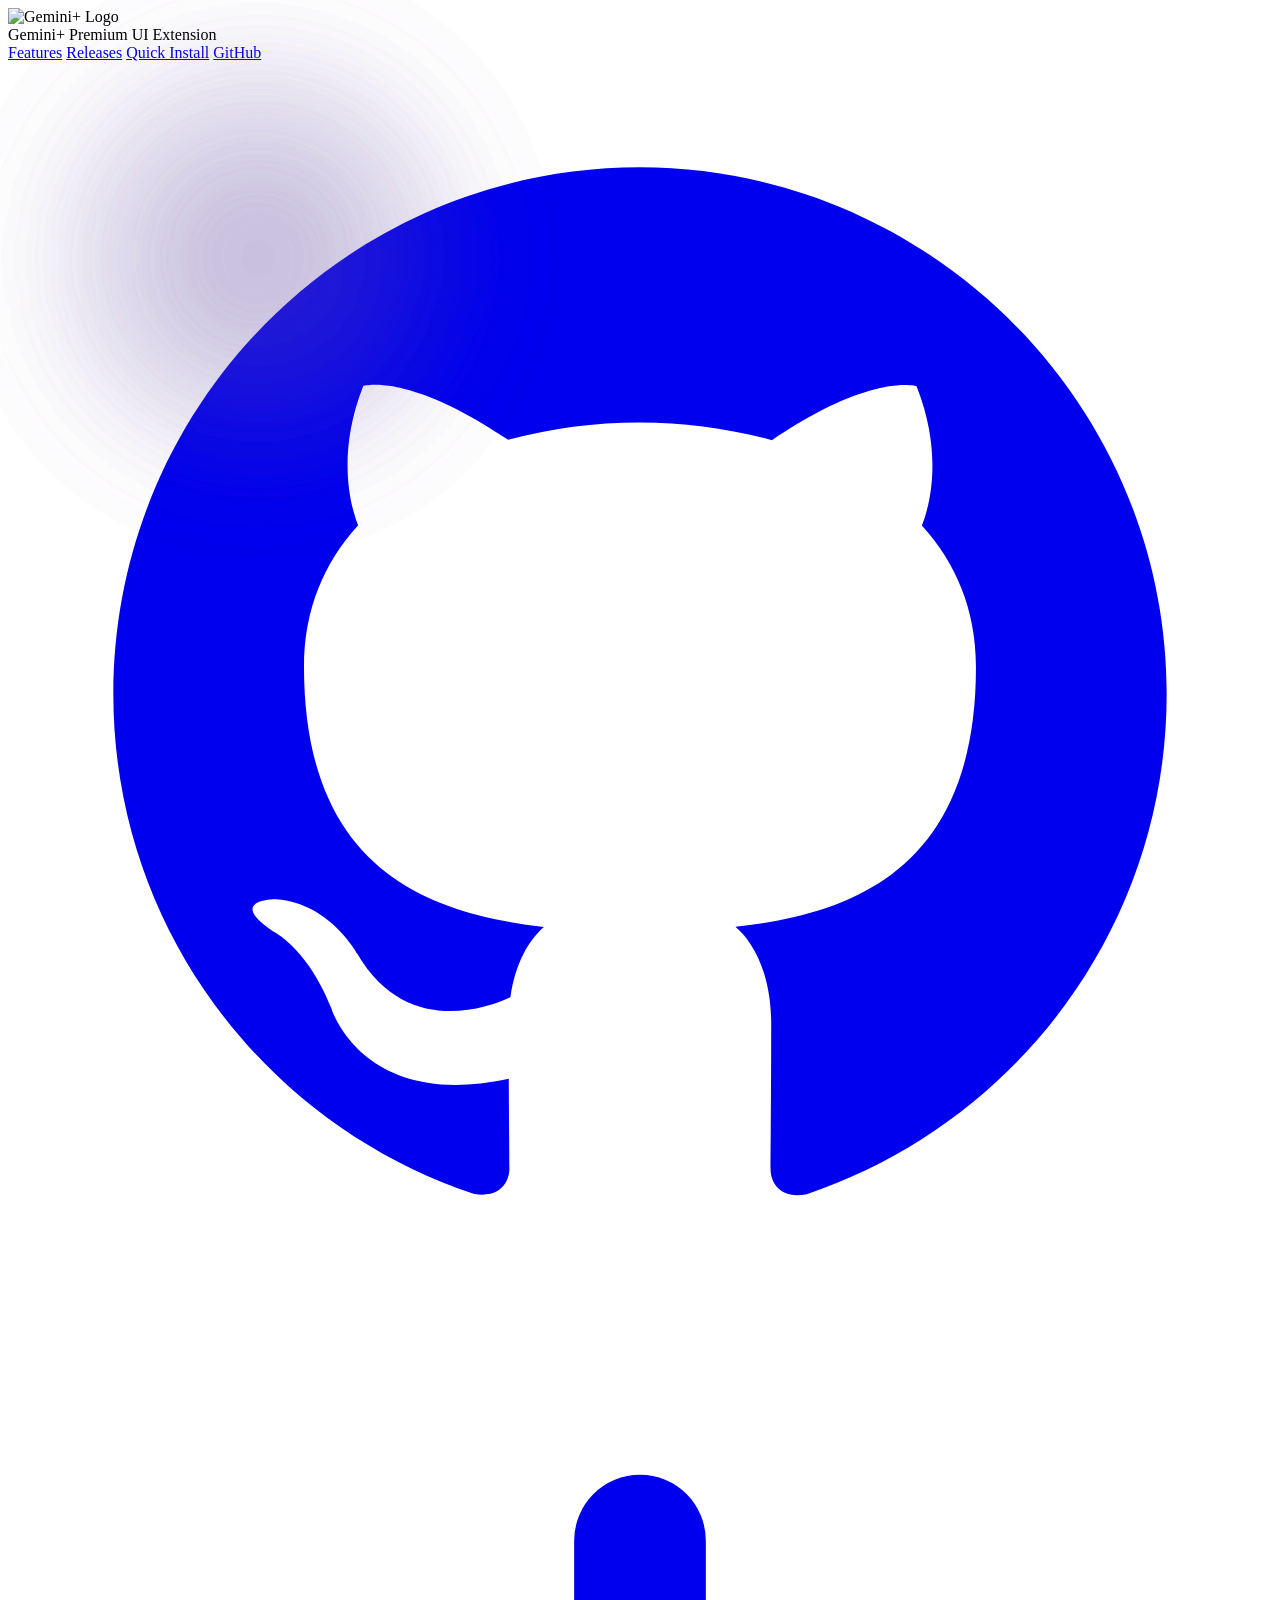
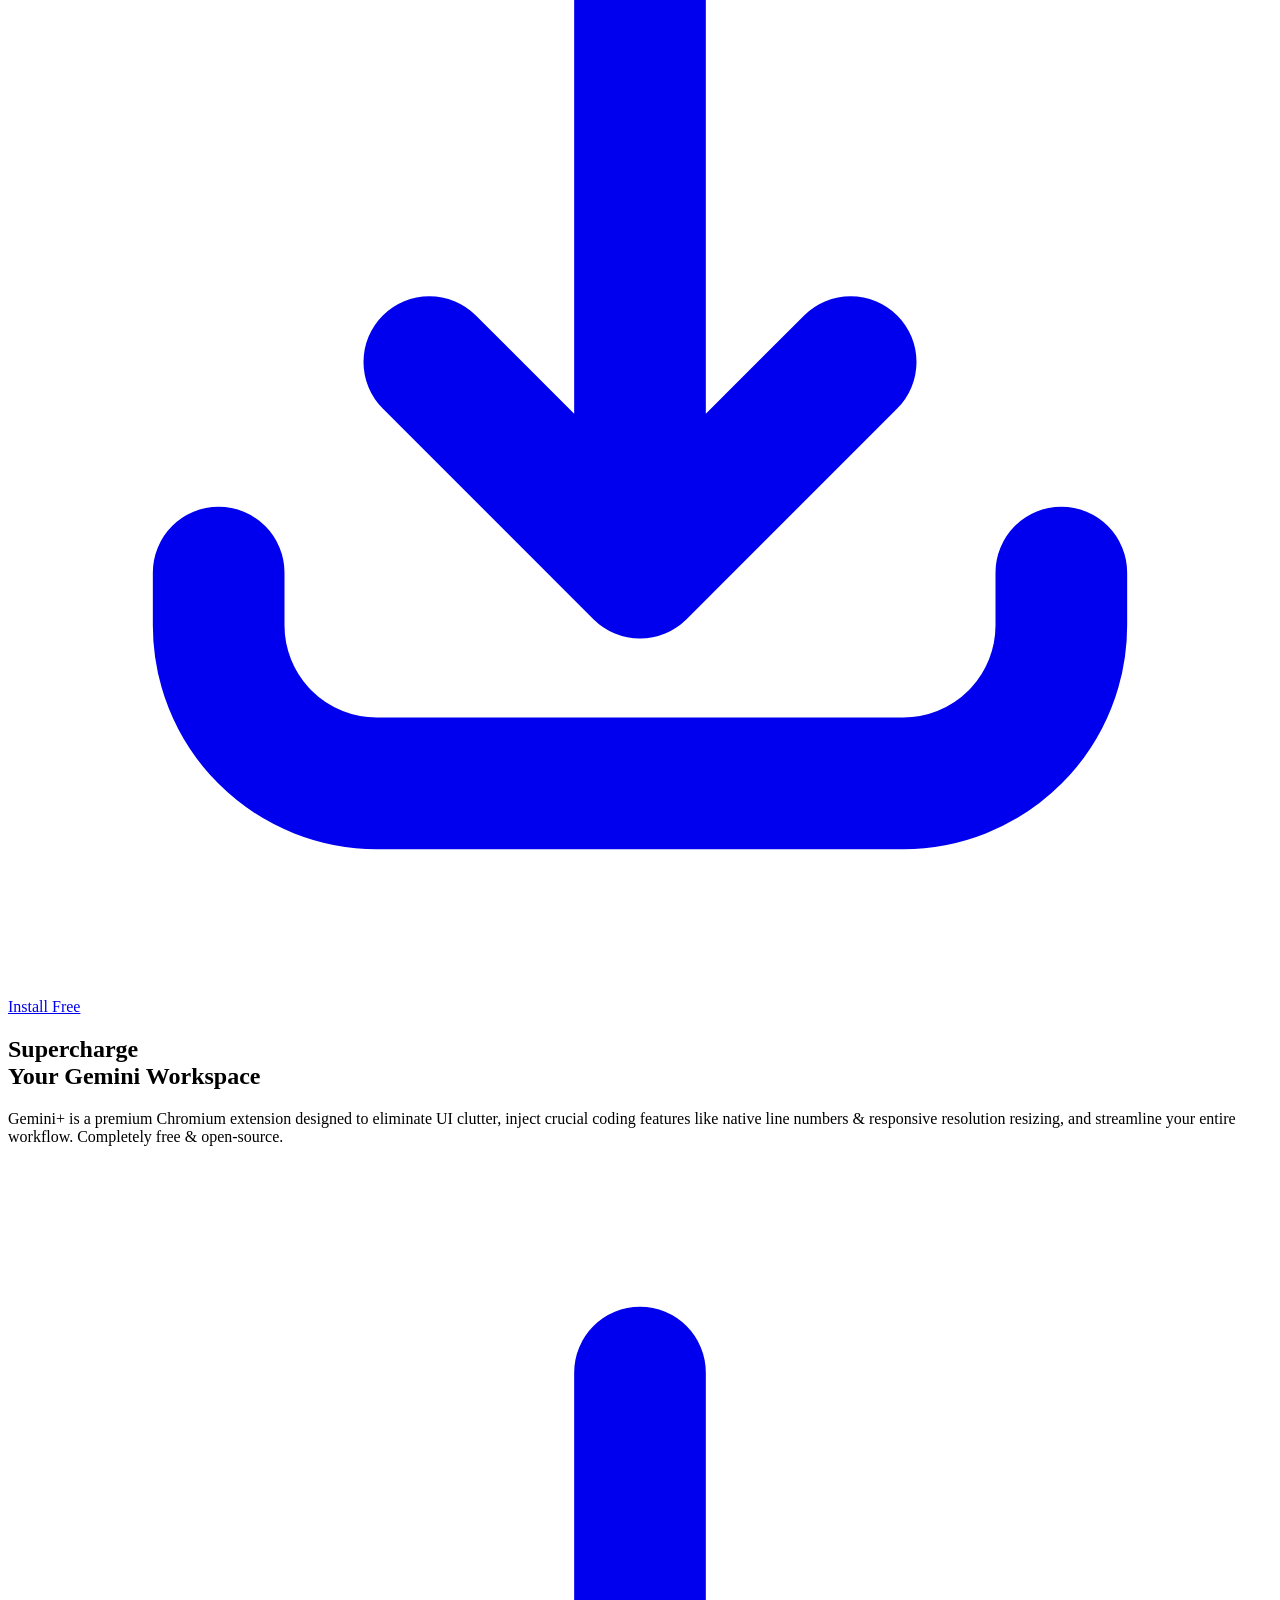
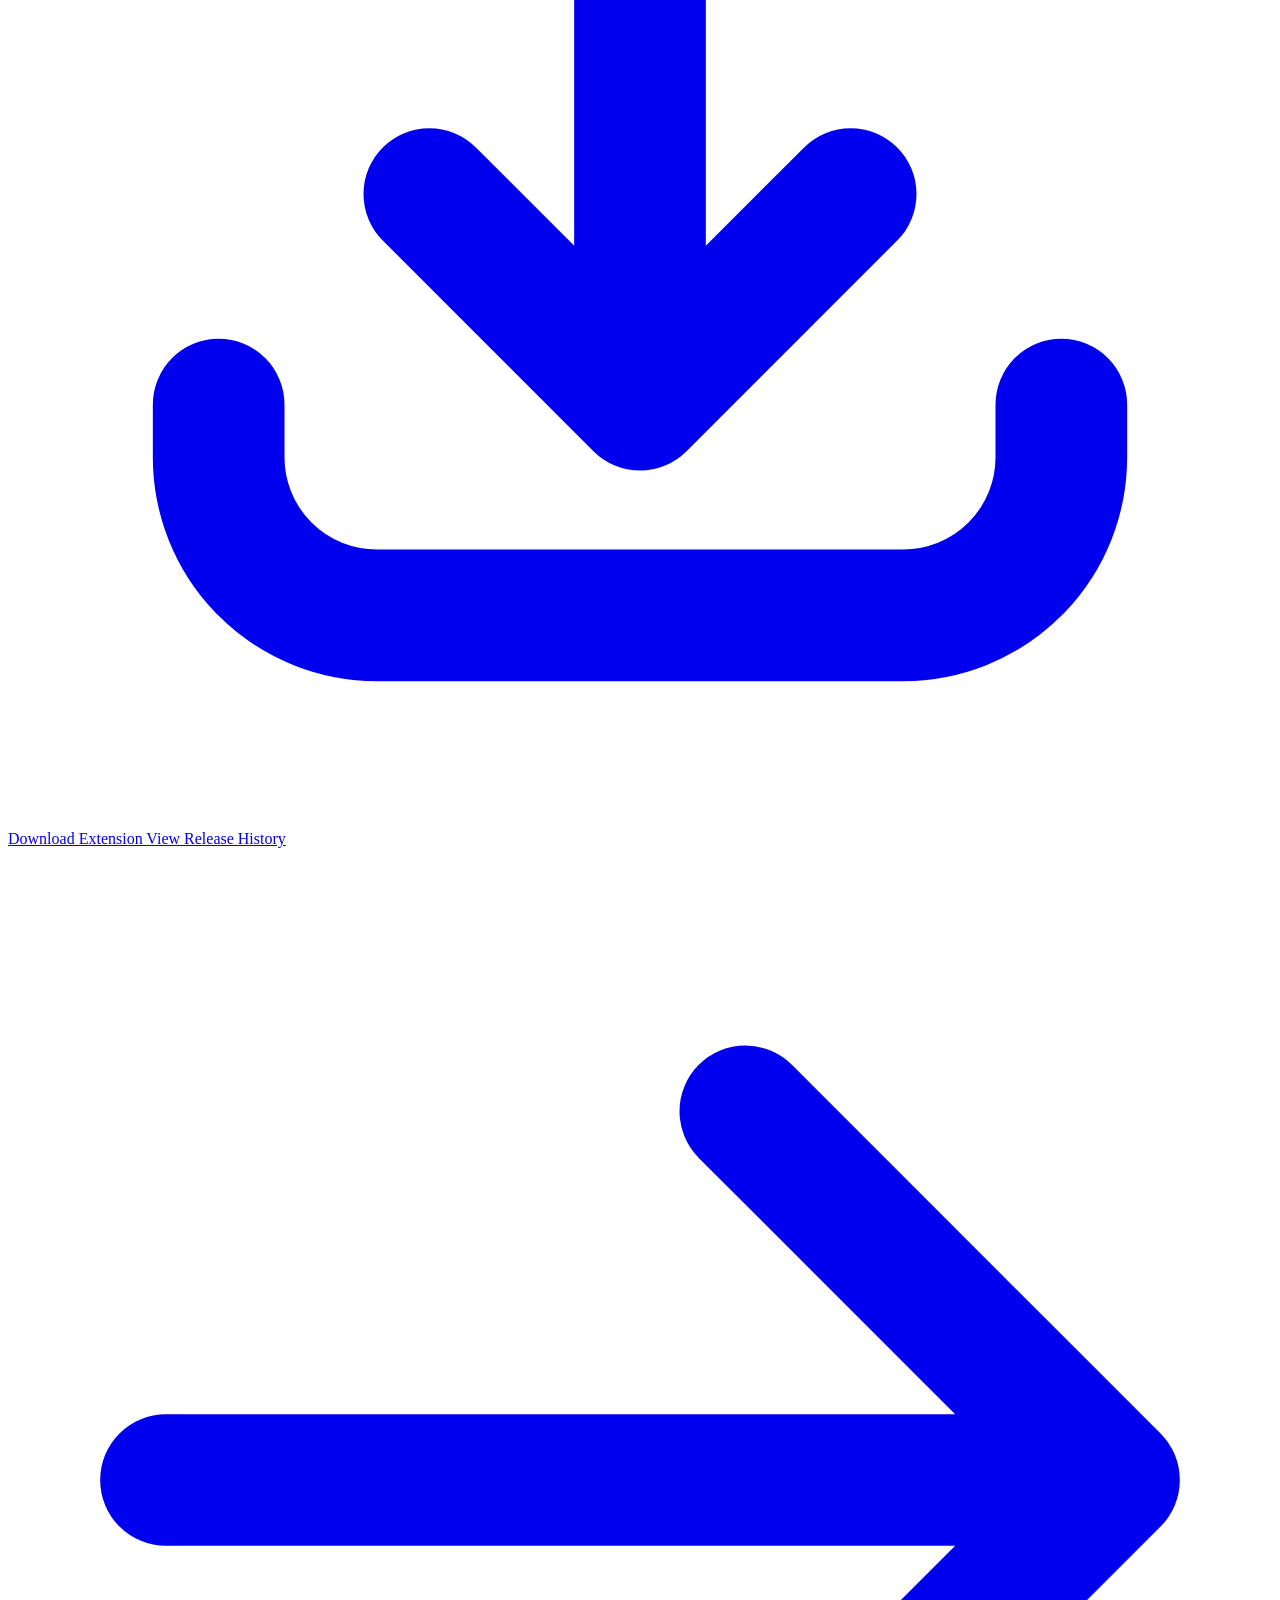
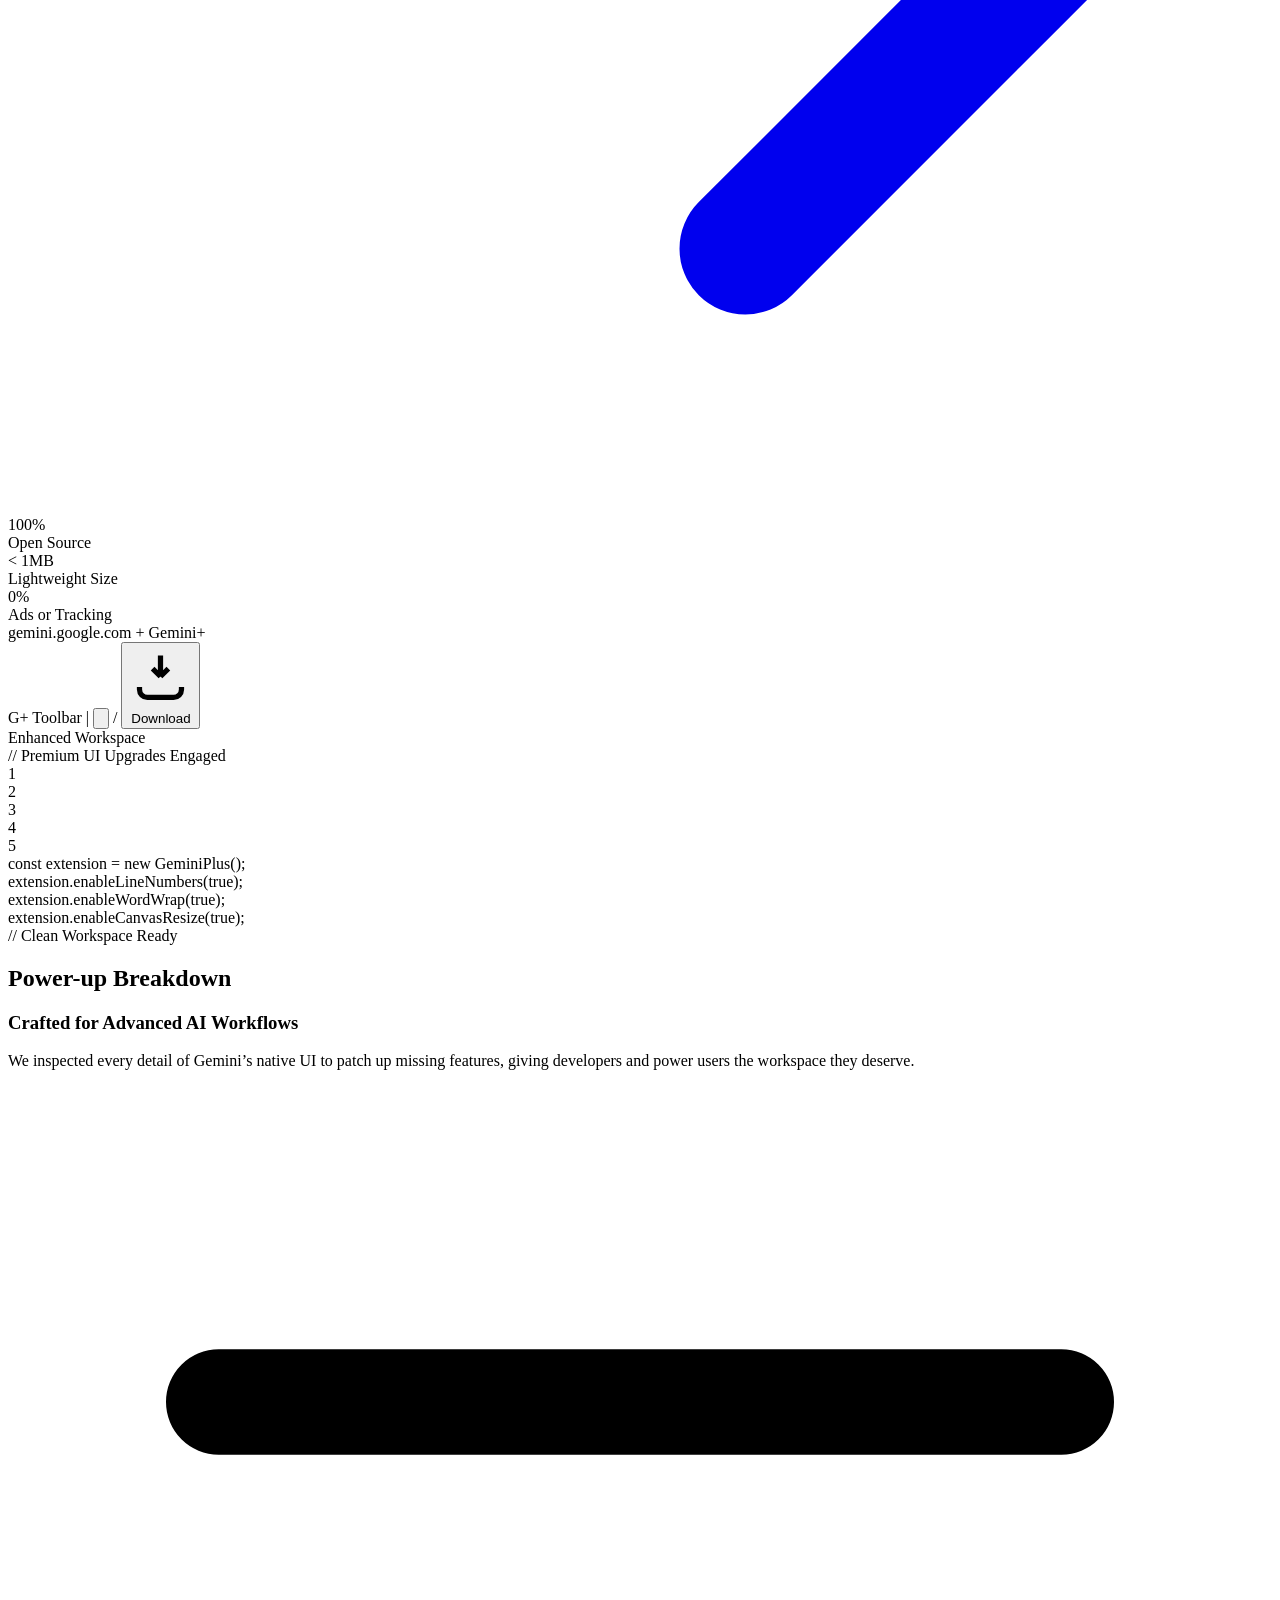
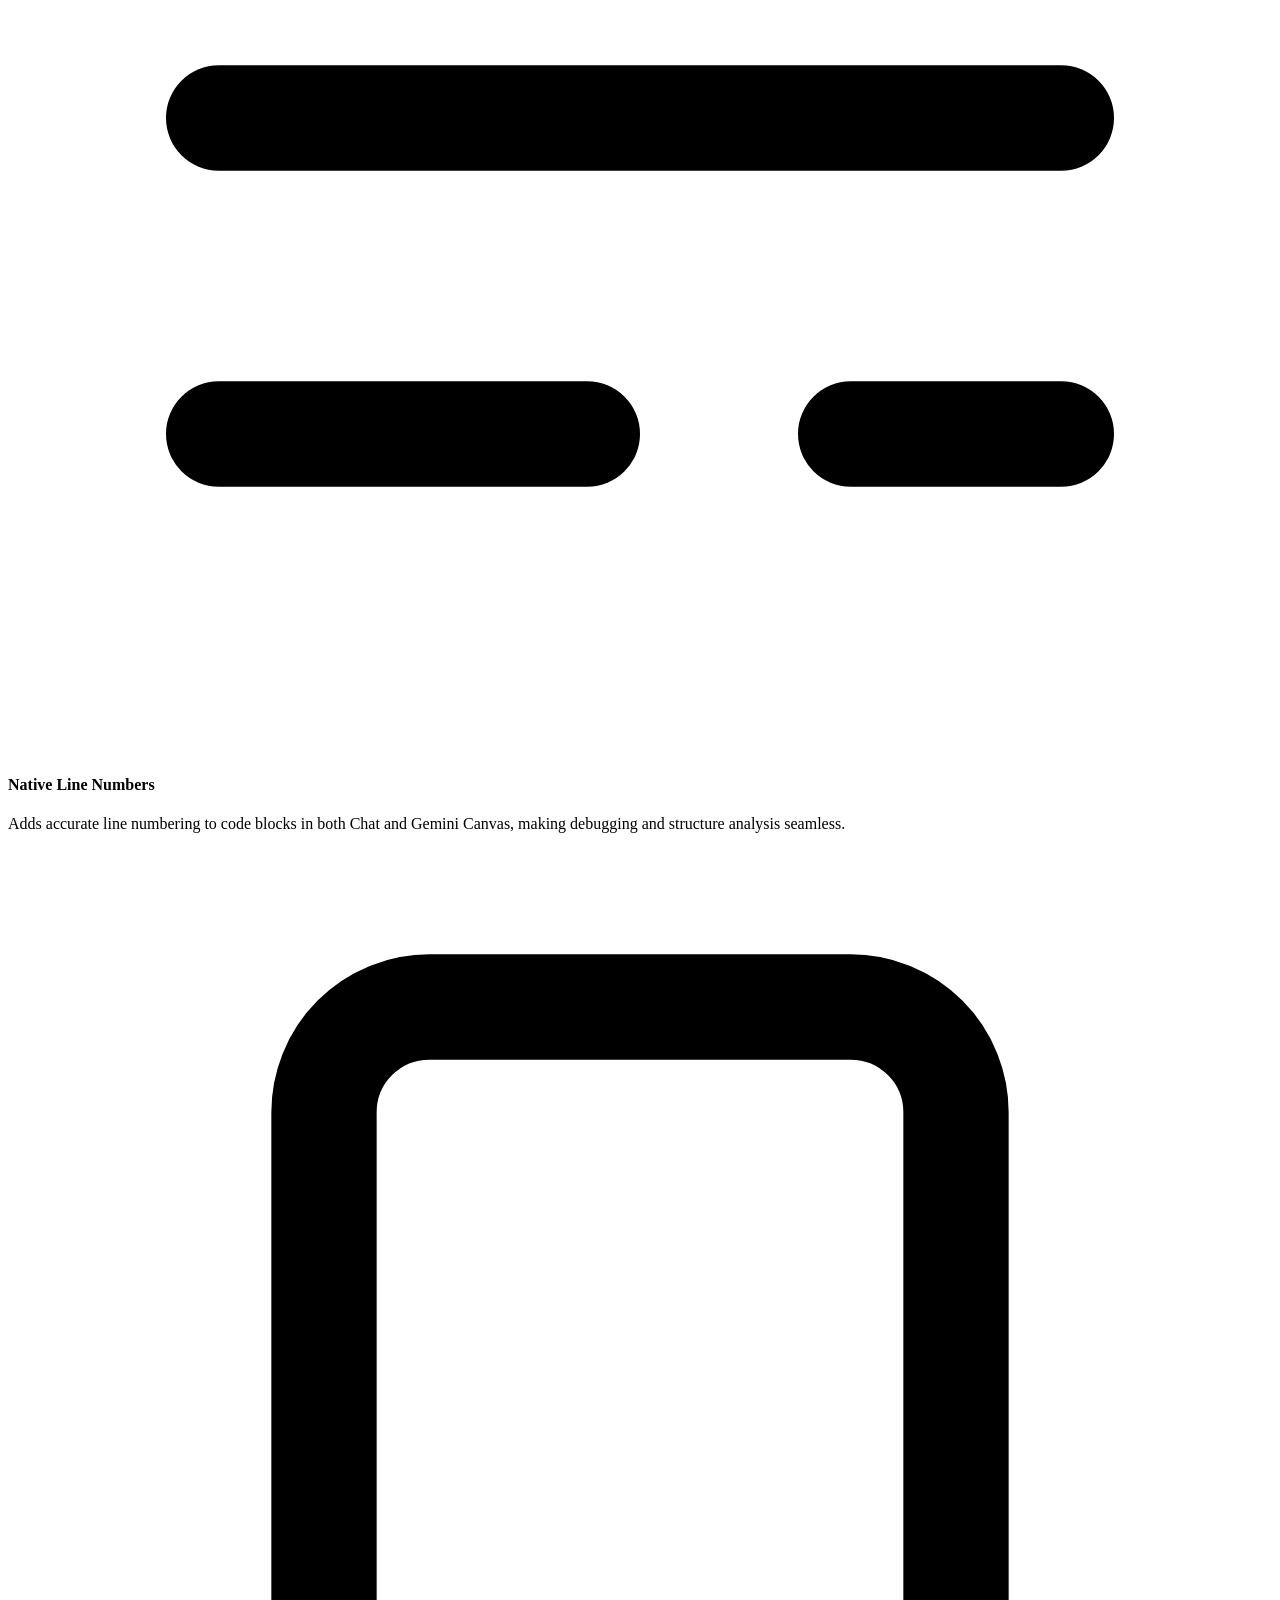
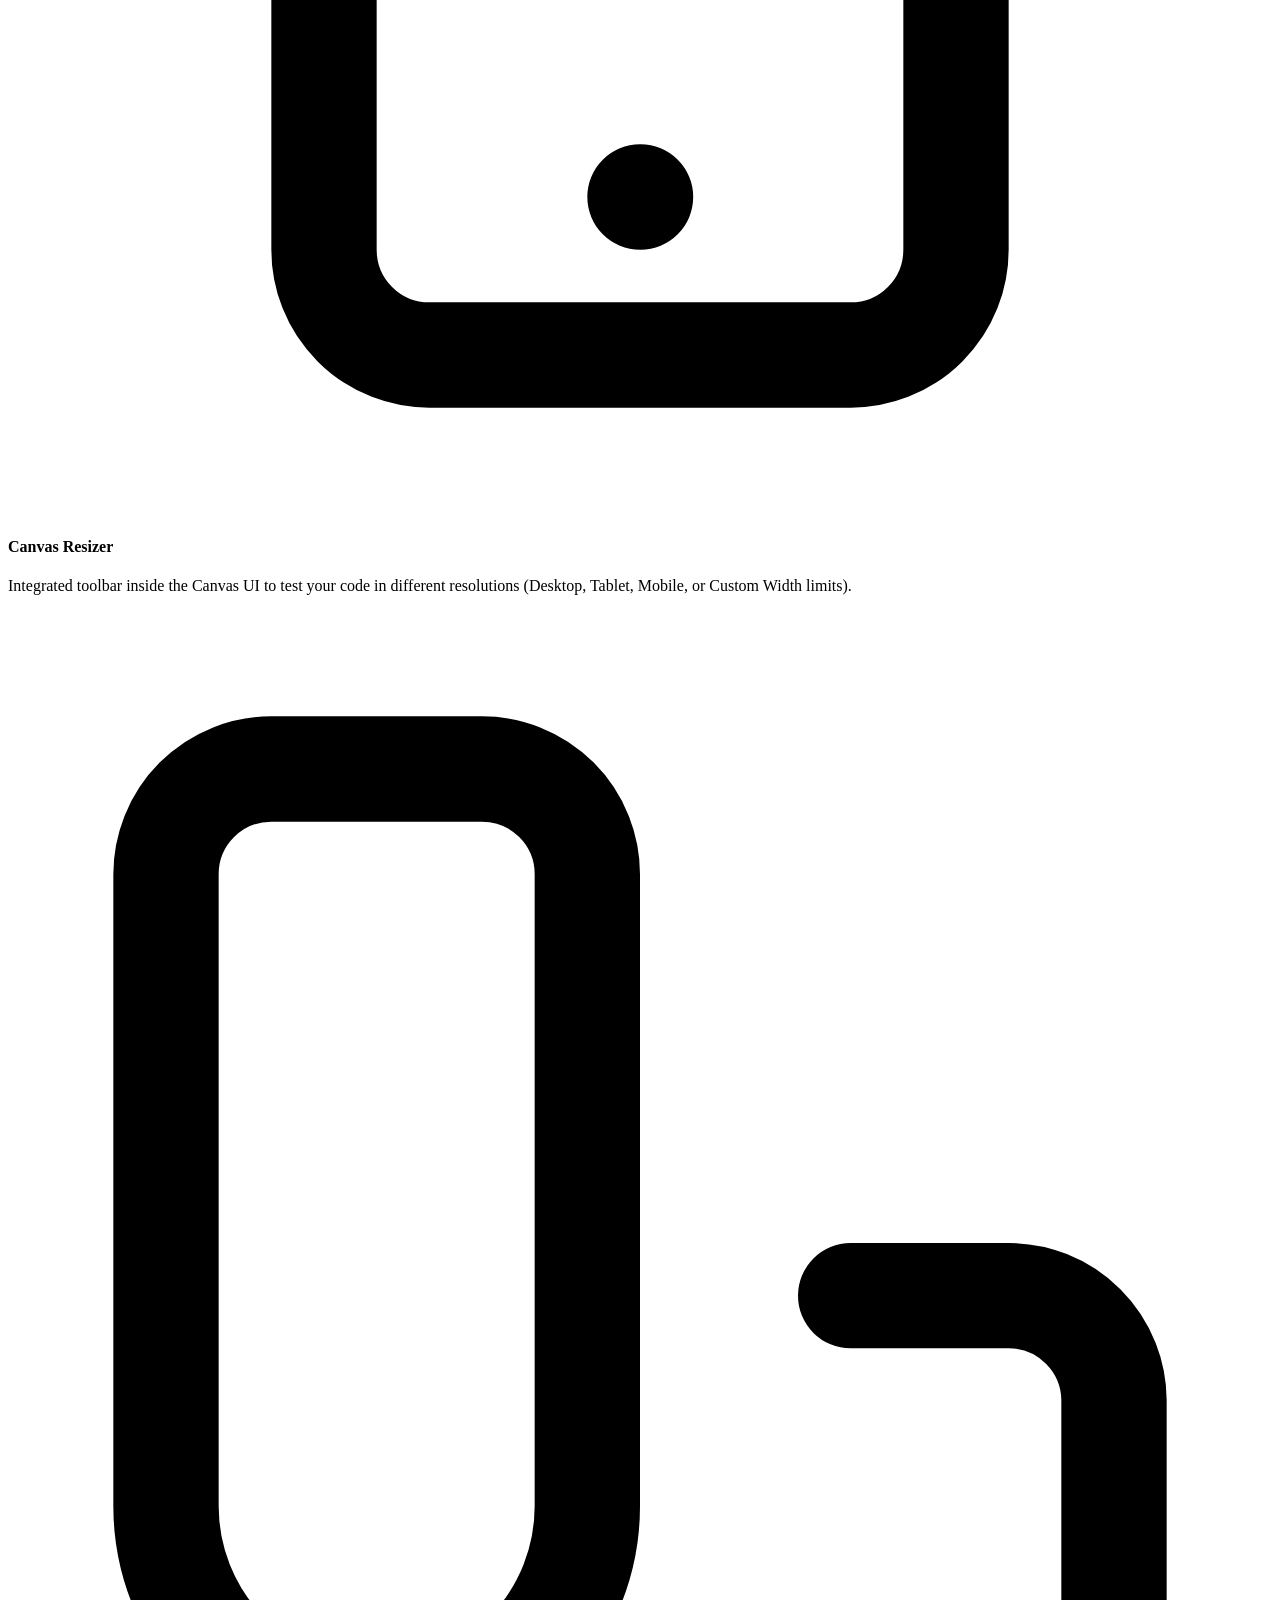
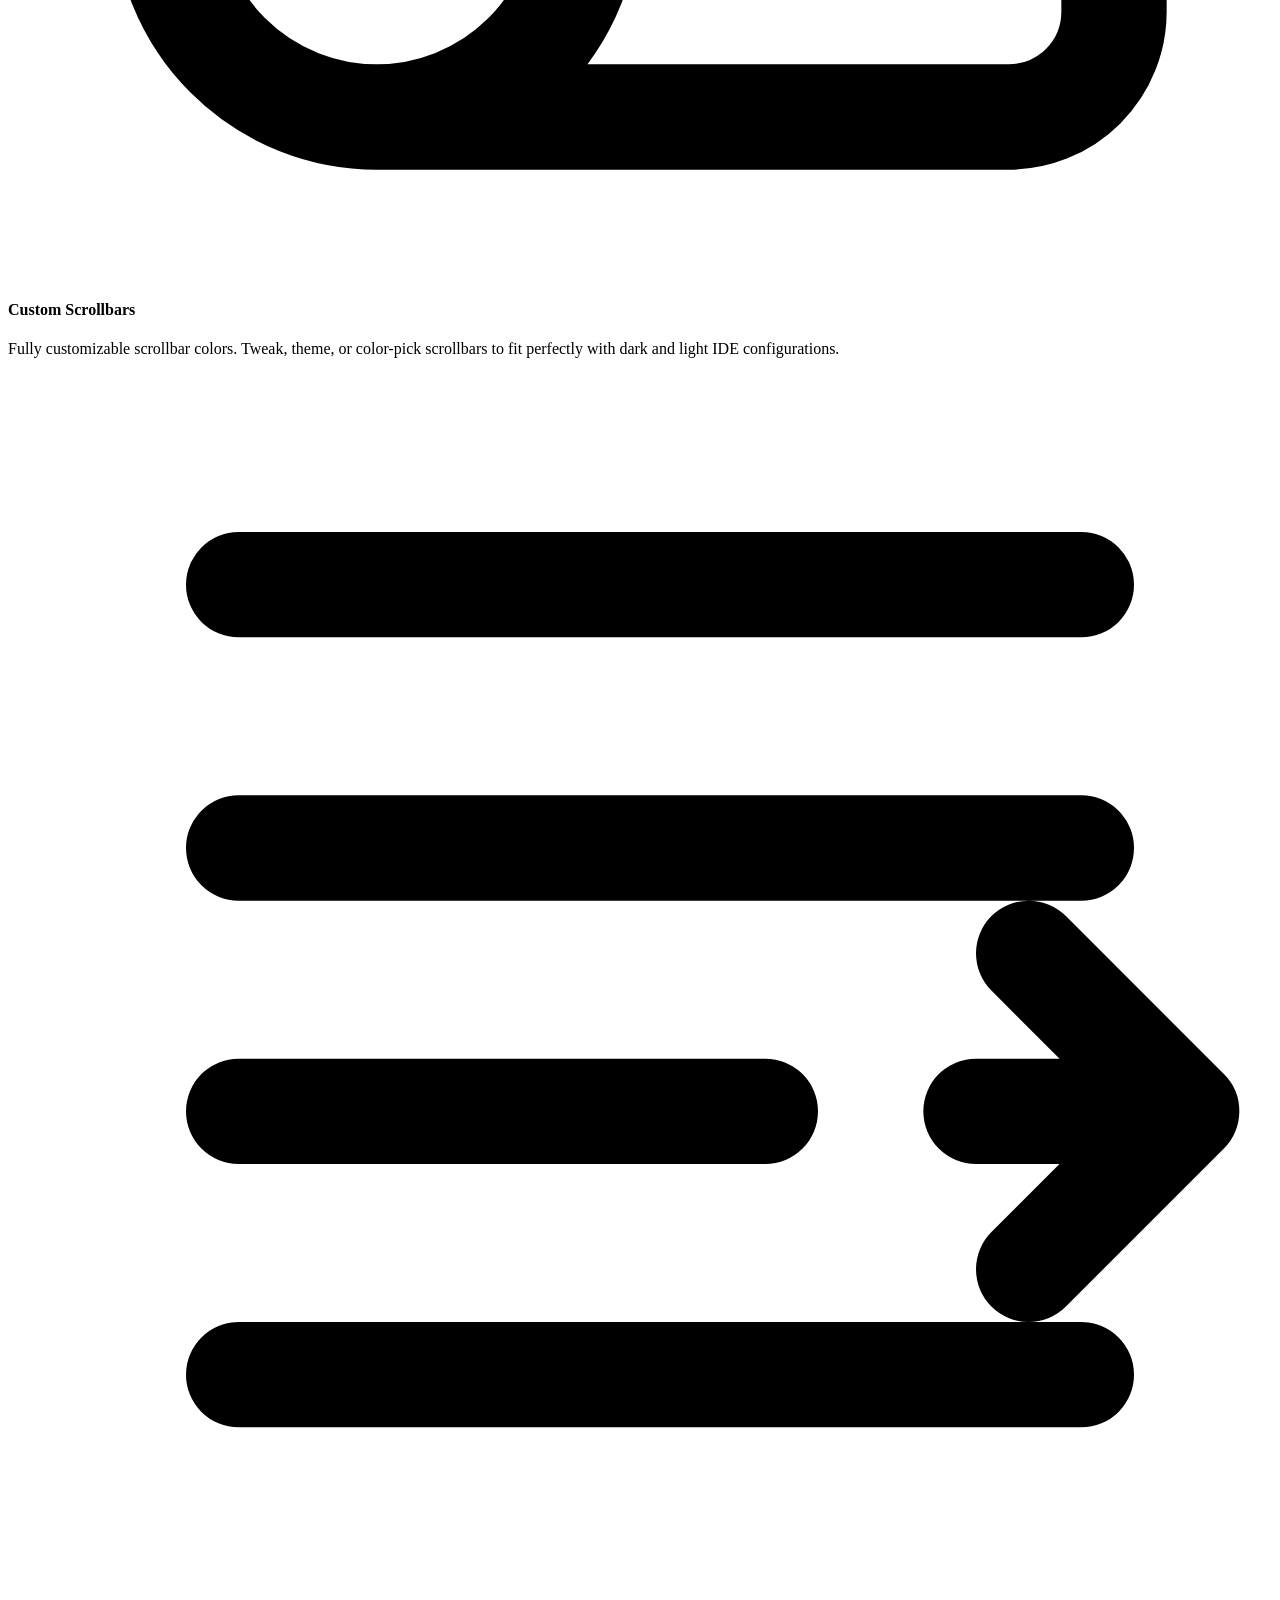
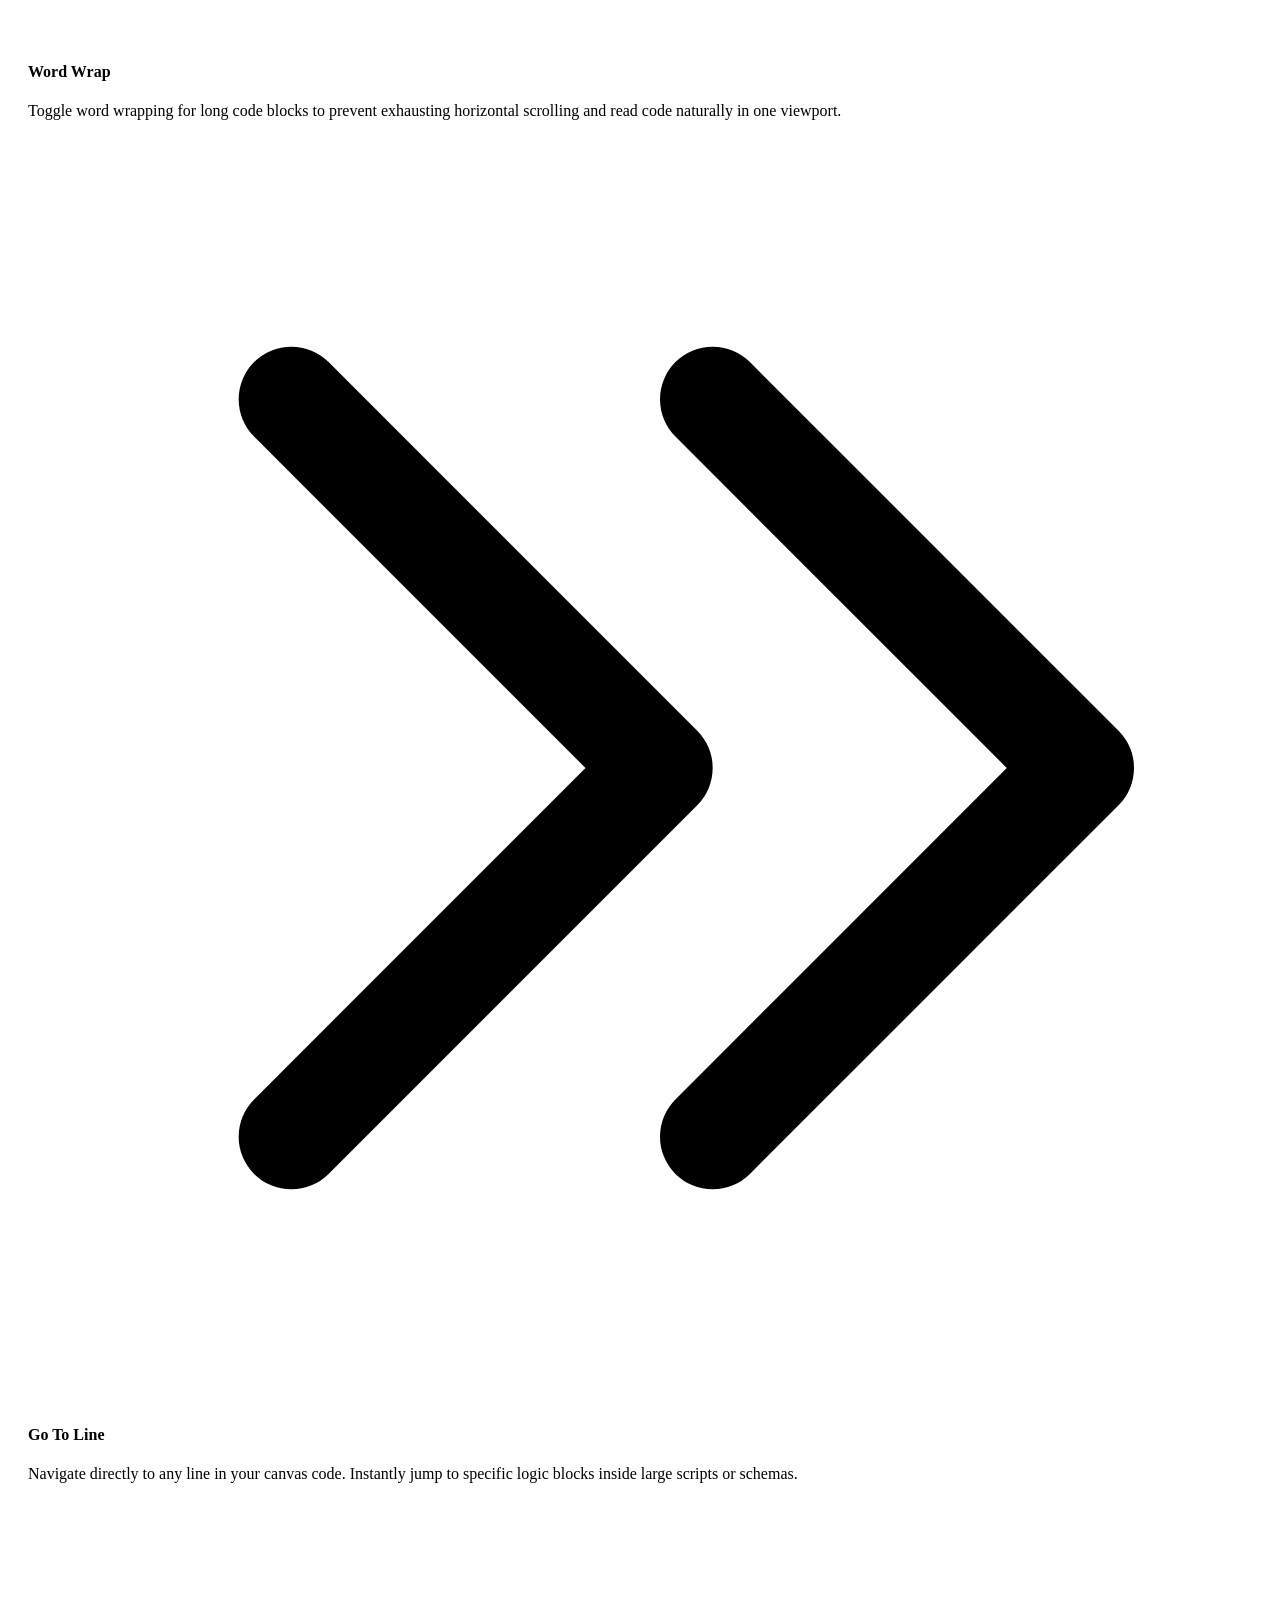
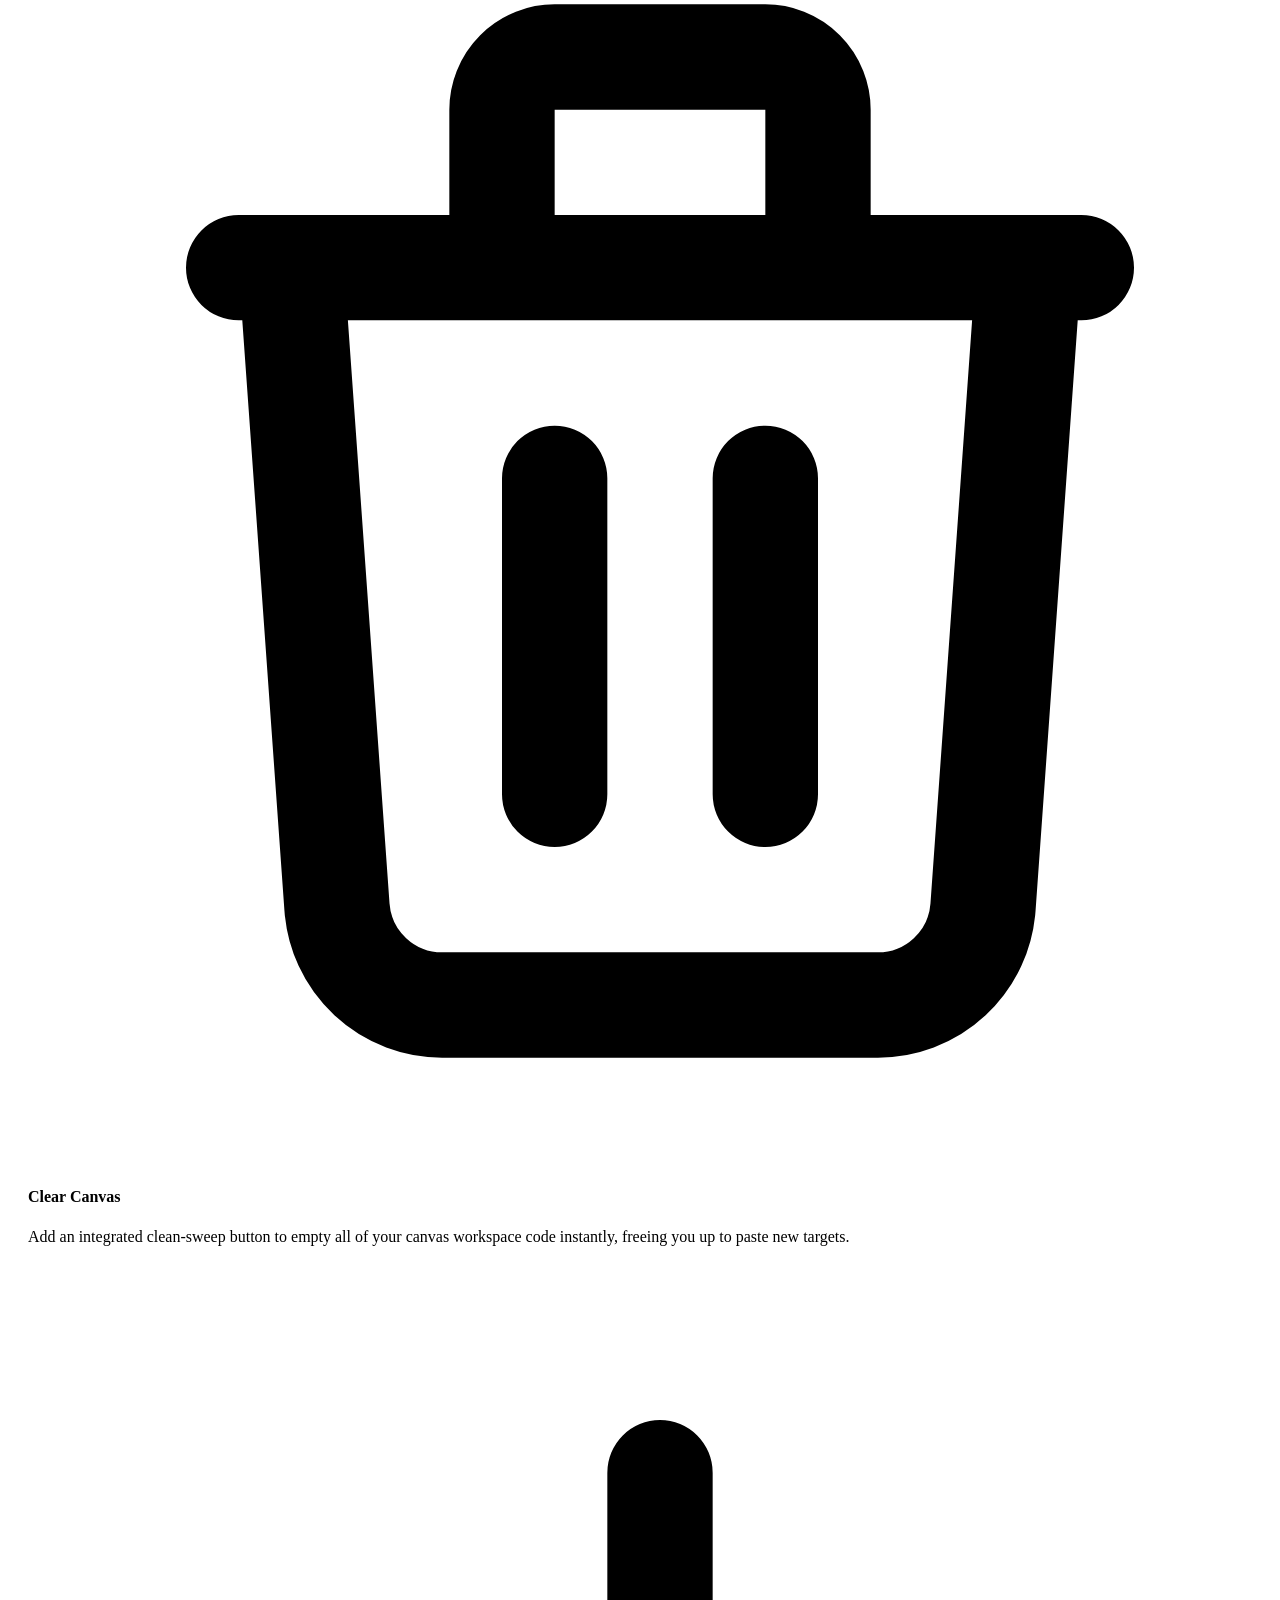
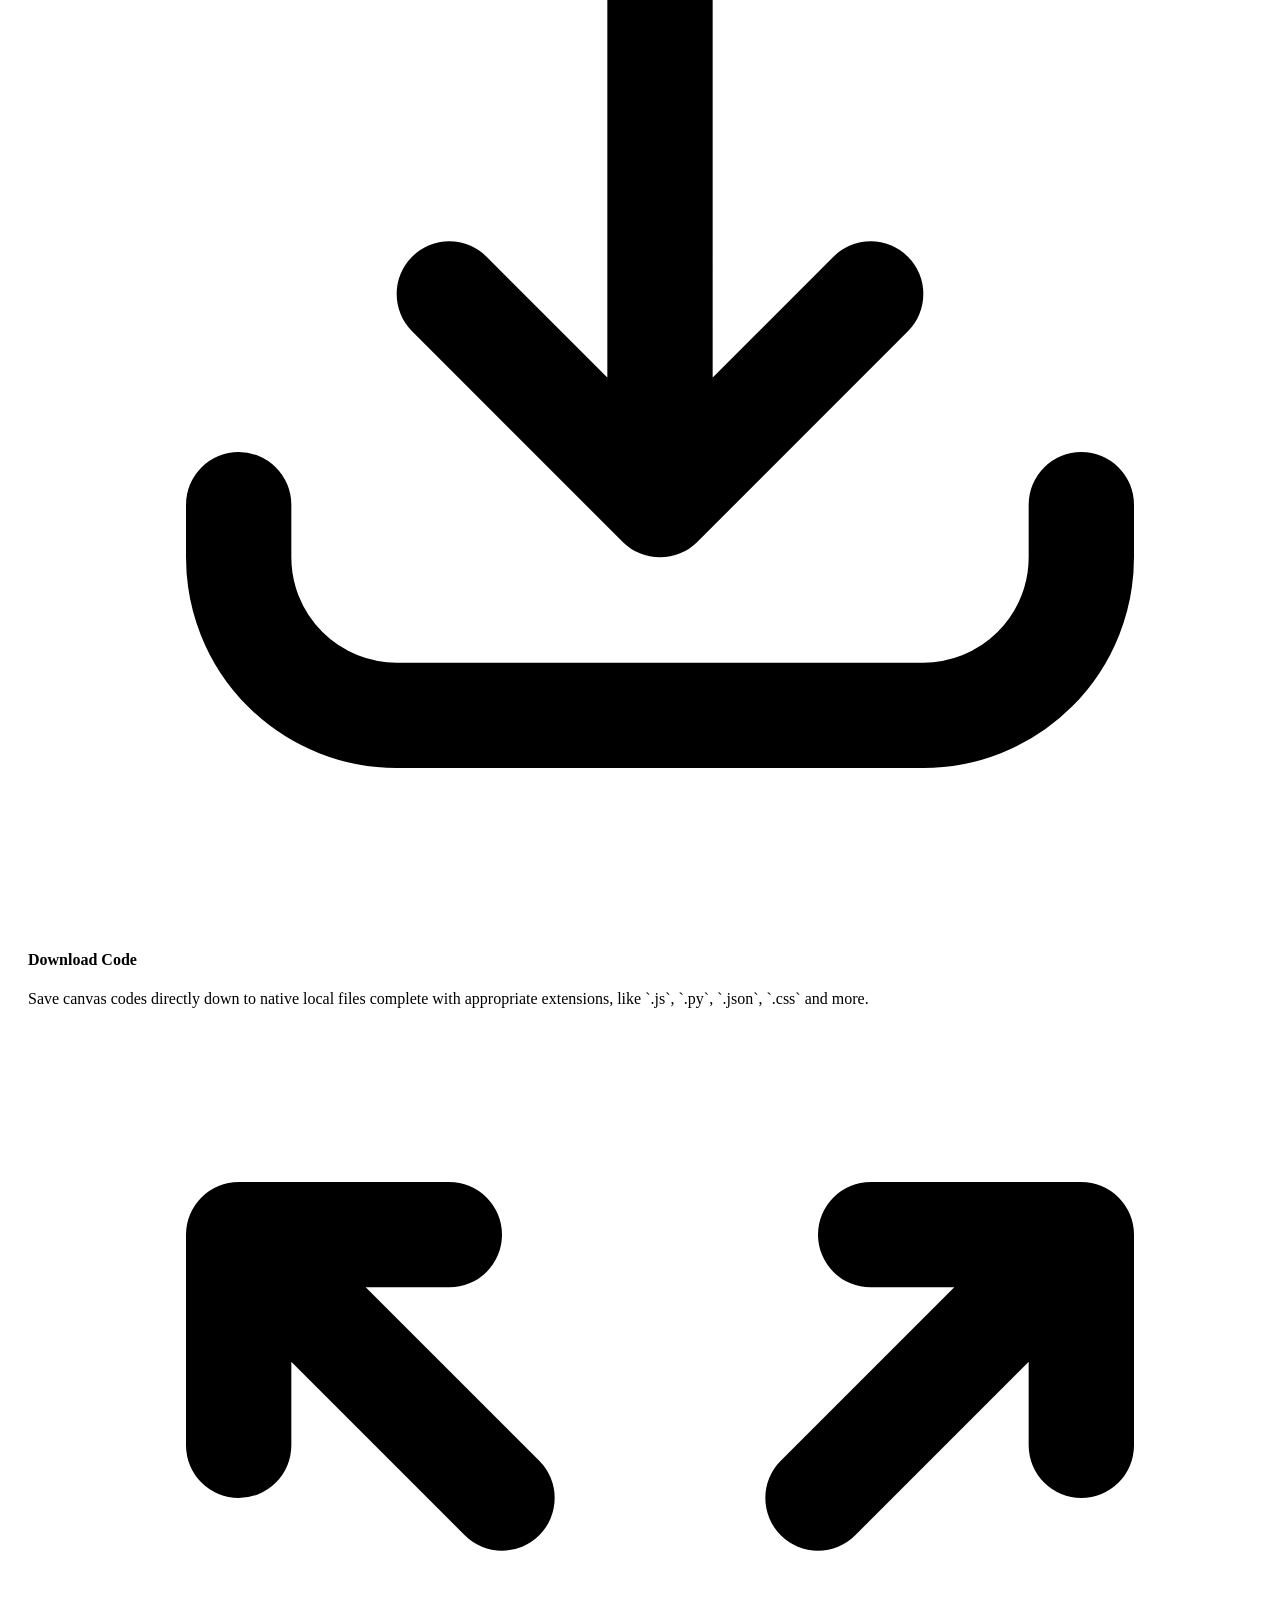
==== website.html @ 05ffe93b "Rename gemini-code.html to website.html" ====
<!DOCTYPE html>
<html lang="en" class="scroll-smooth">
<head>
    <meta charset="UTF-8">
    <meta name="viewport" content="width=device-width, initial-scale=1.0">
    <title>Gemini+ | Premium Google Gemini UI Enhancer</title>
    <!-- Google Fonts -->
    <link rel="preconnect" href="https://fonts.googleapis.com">
    <link rel="preconnect" href="https://fonts.gstatic.com" crossorigin>
    <link href="https://fonts.googleapis.com/css2?family=Plus+Jakarta+Sans:wght@300;400;500;600;700;800&family=JetBrains+Mono:wght@400;500;600&display=swap" rel="stylesheet">
    <!-- Tailwind CSS CDN -->
    <script src="https://cdn.tailwindcss.com"></script>
    <script>
        // קונפיגורציית ערכת הנושא של Tailwind מותאמת ל-Material You 3
        tailwind.config = {
            theme: {
                extend: {
                    fontFamily: {
                        sans: ['Plus Jakarta Sans', 'sans-serif'],
                        mono: ['JetBrains Mono', 'monospace'],
                    },
                    colors: {
                        m3: {
                            primary: '#6750A4',
                            onPrimary: '#FFFFFF',
                            primaryContainer: '#EADDFF',
                            onPrimaryContainer: '#21005D',
                            secondary: '#625B71',
                            onSecondary: '#FFFFFF',
                            tertiary: '#7D5260',
                            surface: '#FEF7FF',
                            onSurface: '#1D1B20',
                            surfaceVariant: '#E7E0EC',
                            onSurfaceVariant: '#49454F',
                            outline: '#79747E',
                            darkSurface: '#141218',
                            darkSurfaceVariant: '#2B2930',
                            darkOnSurface: '#E6E1E5',
                        }
                    }
                }
            }
        }
    </script>
    <style>
        /* עיצוב סרגל גלילה מותאם אישית */
        ::-webkit-scrollbar {
            width: 10px;
        }
        ::-webkit-scrollbar-track {
            background: #141218;
        }
        ::-webkit-scrollbar-thumb {
            background: #49454F;
            border-radius: 10px;
            border: 2px solid #141218;
        }
        ::-webkit-scrollbar-thumb:hover {
            background: #6750A4;
        }

        /* רקעים זוהרים אמנותיים */
        .glowing-bg {
            position: absolute;
            width: 500px;
            height: 500px;
            background: radial-gradient(circle, rgba(103,80,164,0.18) 0%, rgba(103,80,164,0) 70%);
            border-radius: 50%;
            filter: blur(50px);
            z-index: 0;
            pointer-events: none;
        }

        /* כפתורי Material Ripple */
        .m3-btn {
            position: relative;
            overflow: hidden;
            transition: all 0.3s cubic-bezier(0.2, 0.8, 0.2, 1);
        }
        .m3-btn:hover {
            transform: translateY(-2px);
            box-shadow: 0 8px 24px rgba(103, 80, 164, 0.25);
        }
        .m3-btn:active {
            transform: translateY(1px);
        }

        /* אנימציית ריחוף כללית */
        @keyframes float {
            0% { transform: translateY(0px); }
            50% { transform: translateY(-10px); }
            100% { transform: translateY(0px); }
        }
        .animate-float {
            animation: float 4s ease-in-out infinite;
        }

        /* עימוד עבור תגיות שחרור */
        .release-body ul {
            list-style-type: disc;
            margin-left: 1.25rem;
            margin-bottom: 0.75rem;
        }
        .release-body p {
            margin-bottom: 0.5rem;
        }
    </style>
</head>
<body class="bg-m3-darkSurface text-m3-darkOnSurface font-sans selection:bg-m3-primaryContainer selection:text-m3-onPrimaryContainer overflow-x-hidden">

    <!-- רקעים זוהרים דינמיים -->
    <div class="glowing-bg top-10 left-[-100px]"></div>
    <div class="glowing-bg top-[800px] right-[-100px]"></div>
    <div class="glowing-bg bottom-40 left-[20%]"></div>

    <!-- ניווט עליון -->
    <header class="sticky top-0 z-50 backdrop-blur-md bg-m3-darkSurface/85 border-b border-m3-darkSurfaceVariant px-6 py-4 transition-all">
        <div class="max-w-7xl mx-auto flex items-center justify-between">
            <div class="flex items-center gap-3">
                <div class="bg-gradient-to-tr from-m3-primary to-m3-primaryContainer p-1 rounded-xl shadow-lg shadow-m3-primary/20">
                    <!-- שימוש בלוגו הרשמי שסופק -->
                    <img src="https://github.com/AMITYEFET/Gemini-Plus/blob/main/gemini-plus/icon.png?raw=true" alt="Gemini+ Logo" class="w-9 h-9 rounded-lg object-cover">
                </div>
                <div>
                    <span class="font-extrabold text-xl tracking-tight bg-gradient-to-r from-white via-m3-primaryContainer to-m3-primary bg-clip-text text-transparent">Gemini+</span>
                    <span class="text-xs block text-m3-outline -mt-1 font-medium">Premium UI Extension</span>
                </div>
            </div>

            <!-- תפריט ניווט -->
            <nav class="hidden md:flex items-center gap-8 text-sm font-semibold text-m3-darkOnSurface/80">
                <a href="#features" class="hover:text-white transition-colors">Features</a>
                <a href="#releases" class="hover:text-white transition-colors">Releases</a>
                <a href="#install" class="hover:text-white transition-colors">Quick Install</a>
                <a href="https://github.com/AMITYEFET/Gemini-Plus" target="_blank" class="hover:text-white transition-colors flex items-center gap-1.5">
                    GitHub <svg class="w-4 h-4" fill="currentColor" viewBox="0 0 24 24"><path d="M12 2C6.477 2 2 6.477 2 12c0 4.42 2.865 8.166 6.839 9.489.5.092.682-.217.682-.482 0-.237-.008-.866-.013-1.7-2.782.603-3.369-1.34-3.369-1.34-.454-1.156-1.11-1.462-1.11-1.462-.908-.62.069-.608.069-.608 1.003.07 1.531 1.03 1.531 1.03.892 1.529 2.341 1.087 2.91.831.092-.646.35-1.086.636-1.336-2.22-.253-4.555-1.11-4.555-4.943 0-1.091.39-1.984 1.029-2.683-.103-.253-.446-1.27.098-2.647 0 0 .84-.269 2.75 1.025A9.564 9.564 0 0112 6.844c.85.004 1.705.115 2.504.337 1.909-1.294 2.747-1.025 2.747-1.025.546 1.377.203 2.394.1 2.647.64.699 1.028 1.592 1.028 2.683 0 3.842-2.339 4.687-4.566 4.935.359.309.678.919.678 1.852 0 1.336-.012 2.415-.012 2.743 0 .267.18.579.688.481C19.138 20.161 22 16.416 22 12c0-5.523-4.523-10-10-10z"/></svg>
                </a>
            </nav>

            <!-- כפתור פעולה -->
            <div class="flex items-center gap-4">
                <a href="#install" class="m3-btn hidden sm:flex items-center gap-2 bg-m3-primary text-white text-sm font-bold px-5 py-2.5 rounded-full">
                    <svg class="w-4 h-4" fill="none" stroke="currentColor" viewBox="0 0 24 24"><path stroke-linecap="round" stroke-linejoin="round" stroke-width="2.5" d="M4 16v1a3 3 0 003 3h10a3 3 0 003-3v-1m-4-4l-4 4m0 0l-4-4m4 4V4"/></svg>
                    Install Free
                </a>
            </div>
        </div>
    </header>

    <!-- אזור Hero ראשי -->
    <section class="relative pt-20 pb-24 px-6 max-w-7xl mx-auto grid grid-cols-1 lg:grid-cols-12 gap-12 items-center">
        <!-- תוכן משמאל -->
        <div class="lg:col-span-6 z-10">
            <h1 class="text-4xl sm:text-5xl lg:text-6xl font-black tracking-tight leading-none mb-6">
                Supercharge <br class="hidden sm:inline">
                Your <span class="bg-gradient-to-r from-m3-primaryContainer via-[#D5C2F1] to-m3-primary bg-clip-text text-transparent">Gemini Workspace</span>
            </h1>

            <p class="text-base sm:text-lg text-m3-darkOnSurface/80 mb-8 max-w-xl leading-relaxed">
                Gemini+ is a premium Chromium extension designed to eliminate UI clutter, inject crucial coding features like native line numbers & responsive resolution resizing, and streamline your entire workflow. Completely free & open-source.
            </p>

            <!-- כפתורי הנעה לפעולה -->
            <div class="flex flex-col sm:flex-row gap-4 mb-10">
                <a href="#install" class="m3-btn flex items-center justify-center gap-3 bg-white text-m3-darkSurface hover:bg-m3-primaryContainer font-bold px-8 py-4 rounded-2xl text-base shadow-xl transition-all">
                    <svg class="w-5 h-5" fill="none" stroke="currentColor" viewBox="0 0 24 24"><path stroke-linecap="round" stroke-linejoin="round" stroke-width="2.5" d="M4 16v1a3 3 0 003 3h10a3 3 0 003-3v-1m-4-4l-4 4m0 0l-4-4m4 4V4"/></svg>
                    Download Extension
                </a>
                <a href="#releases" class="m3-btn flex items-center justify-center gap-2 bg-m3-darkSurfaceVariant border border-m3-outline/20 text-white font-semibold px-6 py-4 rounded-2xl text-base hover:bg-m3-darkSurfaceVariant/80 transition-all">
                    View Release History
                    <svg class="w-5 h-5 text-m3-outline" fill="none" stroke="currentColor" viewBox="0 0 24 24"><path stroke-linecap="round" stroke-linejoin="round" stroke-width="2.5" d="M14 5l7 7m0 0l-7 7m7-7H3"/></svg>
                </a>
            </div>

            <!-- נתונים מהירים -->
            <div class="grid grid-cols-3 gap-6 pt-8 border-t border-m3-darkSurfaceVariant/60 max-w-md">
                <div>
                    <div class="text-2xl font-bold text-white">100%</div>
                    <div class="text-xs text-m3-outline">Open Source</div>
                </div>
                <div>
                    <div class="text-2xl font-bold text-white">&lt; 1MB</div>
                    <div class="text-xs text-m3-outline">Lightweight Size</div>
                </div>
                <div>
                    <div class="text-2xl font-bold text-white">0%</div>
                    <div class="text-xs text-m3-outline">Ads or Tracking</div>
                </div>
            </div>
        </div>

        <!-- תמונה ייצוגית מימין -->
        <div class="lg:col-span-6 z-10 relative">
            <div class="animate-float relative bg-m3-darkSurfaceVariant/40 rounded-3xl p-4 border border-m3-outline/10 shadow-2xl backdrop-blur-sm">
                <!-- Mac style browser header bar -->
                <div class="flex items-center justify-between mb-4 pb-2 border-b border-m3-outline/10">
                    <div class="flex gap-1.5">
                        <span class="w-3 h-3 rounded-full bg-red-500/80"></span>
                        <span class="w-3 h-3 rounded-full bg-yellow-500/80"></span>
                        <span class="w-3 h-3 rounded-full bg-green-500/80"></span>
                    </div>
                    <span class="text-xs text-m3-outline font-mono bg-m3-darkSurface/50 px-3 py-1 rounded-md">gemini.google.com + Gemini+</span>
                    <span class="w-12"></span>
                </div>

                <!-- Simulation Showcase -->
                <div class="rounded-2xl bg-m3-darkSurface border border-m3-outline/5 overflow-hidden flex flex-col h-[320px]">
                    <div class="bg-m3-darkSurfaceVariant/70 p-2.5 border-b border-m3-outline/5 flex items-center justify-between text-xs">
                        <div class="flex items-center gap-1">
                            <span class="text-m3-primary inline-block font-extrabold mr-1">G+ Toolbar</span>
                            <span class="text-m3-outline">|</span>
                            <button class="text-m3-outline hover:text-white p-1 rounded transition-colors"><svg class="w-4 h-4" fill="none" stroke="currentColor" viewBox="0 0 24 24"><path d="M4 6h16M4 12h16M4 18h16"/></svg></button>
                            <span class="text-m3-outline">/</span>
                            <button class="text-m3-primary bg-m3-primary/10 px-2 py-0.5 rounded font-bold text-[10px] flex items-center gap-1">
                                <svg class="w-3 h-3" fill="none" stroke="currentColor" viewBox="0 0 24 24"><path d="M4 16v1a3 3 0 003 3h10a3 3 0 003-3v-1M12 12V4m0 8l-3-3m3 3l3-3" stroke-width="2"/></svg> Download
                            </button>
                        </div>
                        <div class="flex items-center gap-2">
                            <span class="bg-m3-primary/20 text-m3-primaryContainer font-mono text-[10px] px-1.5 py-0.5 rounded border border-m3-primary/20">Enhanced Workspace</span>
                        </div>
                    </div>

                    <div class="p-4 flex-1 overflow-auto text-xs font-mono leading-relaxed space-y-4">
                        <div class="text-m3-outline">// Premium UI Upgrades Engaged</div>
                        <div class="flex gap-3">
                            <div class="text-right text-m3-outline/40 select-none pr-2 border-r border-m3-outline/10 space-y-1">
                                <div>1</div><div>2</div><div>3</div><div>4</div><div>5</div>
                            </div>
                            <div class="space-y-1 text-[#C9D1D9]">
                                <div><span class="text-purple-400">const</span> extension = <span class="text-blue-400">new</span> <span class="text-yellow-400">GeminiPlus</span>();</div>
                                <div>extension.<span class="text-blue-400">enableLineNumbers</span>(<span class="text-orange-400">true</span>);</div>
                                <div>extension.<span class="text-blue-400">enableWordWrap</span>(<span class="text-orange-400">true</span>);</div>
                                <div>extension.<span class="text-blue-400">enableCanvasResize</span>(<span class="text-orange-400">true</span>);</div>
                                <div class="text-emerald-400">// Clean Workspace Ready</div>
                            </div>
                        </div>
                    </div>
                </div>
            </div>
            <!-- Glow background decor -->
            <div class="absolute -bottom-6 -right-6 w-72 h-72 bg-m3-primary/20 blur-3xl rounded-full z-[-1]"></div>
        </div>
    </section>

    <!-- רשת פיצ'רים עיקרית (עם רוטציית 7 שניות מעוצבת ו-SVGs ייחודיים לכל פיצ'ר) -->
    <section id="features" class="py-24 px-6 border-t border-m3-darkSurfaceVariant/40 bg-m3-darkSurface/50 relative overflow-hidden">
        <div class="max-w-7xl mx-auto">
            <div class="text-center max-w-2xl mx-auto mb-16">
                <h2 class="text-xs uppercase tracking-widest text-m3-primary font-bold mb-3">Power-up Breakdown</h2>
                <h3 class="text-3xl sm:text-4xl font-extrabold tracking-tight mb-4">Crafted for Advanced AI Workflows</h3>
                <p class="text-m3-darkOnSurface/70">
                    We inspected every detail of Gemini’s native UI to patch up missing features, giving developers and power users the workspace they deserve.
                </p>
            </div>

            <!-- אזור רוטציית הפיצ'רים - 4 קבוצות של 3 פיצ'רים (סך הכל 12 כולל השלמות) -->
            <div class="relative">
                
                <!-- קבוצה 1: פיצ'רים 1-3 -->
                <div id="feature-group-1" class="feature-group grid grid-cols-1 md:grid-cols-3 gap-6 transition-opacity duration-500 ease-in-out">
                    <!-- Feature 1: Native Line Numbers -->
                    <div class="bg-m3-darkSurfaceVariant/30 border border-m3-outline/10 p-6 rounded-3xl hover:border-m3-primary/40 transition-all group">
                        <div class="w-12 h-12 rounded-2xl bg-m3-primary/10 text-m3-primary flex items-center justify-center mb-5 group-hover:scale-110 transition-transform">
                            <svg class="w-6 h-6" fill="none" stroke="currentColor" stroke-width="2" viewBox="0 0 24 24">
                                <path stroke-linecap="round" stroke-linejoin="round" d="M4 6h16M4 12h16M4 18h7M16 18h4" />
                            </svg>
                        </div>
                        <h4 class="text-lg font-bold mb-2 text-white">Native Line Numbers</h4>
                        <p class="text-sm text-m3-darkOnSurface/70 leading-relaxed">
                            Adds accurate line numbering to code blocks in both Chat and Gemini Canvas, making debugging and structure analysis seamless.
                        </p>
                    </div>

                    <!-- Feature 2: Canvas Resizer -->
                    <div class="bg-m3-darkSurfaceVariant/30 border border-m3-outline/10 p-6 rounded-3xl hover:border-m3-primary/40 transition-all group">
                        <div class="w-12 h-12 rounded-2xl bg-m3-primary/10 text-m3-primary flex items-center justify-center mb-5 group-hover:scale-110 transition-transform">
                            <svg class="w-6 h-6" fill="none" stroke="currentColor" stroke-width="2" viewBox="0 0 24 24">
                                <path stroke-linecap="round" stroke-linejoin="round" d="M12 18h.01M8 21h8a2 2 0 002-2V5a2 2 0 00-2-2H8a2 2 0 00-2 2v14a2 2 0 002 2z" />
                            </svg>
                        </div>
                        <h4 class="text-lg font-bold mb-2 text-white">Canvas Resizer</h4>
                        <p class="text-sm text-m3-darkOnSurface/70 leading-relaxed">
                            Integrated toolbar inside the Canvas UI to test your code in different resolutions (Desktop, Tablet, Mobile, or Custom Width limits).
                        </p>
                    </div>

                    <!-- Feature 3: Custom Scrollbars -->
                    <div class="bg-m3-darkSurfaceVariant/30 border border-m3-outline/10 p-6 rounded-3xl hover:border-m3-primary/40 transition-all group">
                        <div class="w-12 h-12 rounded-2xl bg-m3-primary/10 text-m3-primary flex items-center justify-center mb-5 group-hover:scale-110 transition-transform">
                            <svg class="w-6 h-6" fill="none" stroke="currentColor" stroke-width="2" viewBox="0 0 24 24">
                                <path stroke-linecap="round" stroke-linejoin="round" d="M7 21a4 4 0 01-4-4V5a2 2 0 012-2h4a2 2 0 012 2v12a4 4 0 01-4 4zm0 0h12a2 2 0 002-2v-4a2 2 0 00-2-2h-3" />
                            </svg>
                        </div>
                        <h4 class="text-lg font-bold mb-2 text-white">Custom Scrollbars</h4>
                        <p class="text-sm text-m3-darkOnSurface/70 leading-relaxed">
                            Fully customizable scrollbar colors. Tweak, theme, or color-pick scrollbars to fit perfectly with dark and light IDE configurations.
                        </p>
                    </div>
                </div>

                <!-- קבוצה 2: פיצ'רים 4-6 -->
                <div id="feature-group-2" class="feature-group hidden opacity-0 pointer-events-none grid-cols-1 md:grid-cols-3 gap-6 transition-opacity duration-500 ease-in-out">
                    <!-- Feature 4: Word Wrap -->
                    <div class="bg-m3-darkSurfaceVariant/30 border border-m3-outline/10 p-6 rounded-3xl hover:border-m3-primary/40 transition-all group">
                        <div class="w-12 h-12 rounded-2xl bg-m3-primary/10 text-m3-primary flex items-center justify-center mb-5 group-hover:scale-110 transition-transform">
                            <svg class="w-6 h-6" fill="none" stroke="currentColor" stroke-width="2" viewBox="0 0 24 24">
                                <path stroke-linecap="round" stroke-linejoin="round" d="M4 4h16M4 9h16M4 14h10M18 14h4l-3-3m3 3l-3 3M4 19h16" />
                            </svg>
                        </div>
                        <h4 class="text-lg font-bold mb-2 text-white">Word Wrap</h4>
                        <p class="text-sm text-m3-darkOnSurface/70 leading-relaxed">
                            Toggle word wrapping for long code blocks to prevent exhausting horizontal scrolling and read code naturally in one viewport.
                        </p>
                    </div>

                    <!-- Feature 5: Go To Line -->
                    <div class="bg-m3-darkSurfaceVariant/30 border border-m3-outline/10 p-6 rounded-3xl hover:border-m3-primary/40 transition-all group">
                        <div class="w-12 h-12 rounded-2xl bg-m3-primary/10 text-m3-primary flex items-center justify-center mb-5 group-hover:scale-110 transition-transform">
                            <svg class="w-6 h-6" fill="none" stroke="currentColor" stroke-width="2" viewBox="0 0 24 24">
                                <path stroke-linecap="round" stroke-linejoin="round" d="M13 5l7 7-7 7M5 5l7 7-7 7" />
                            </svg>
                        </div>
                        <h4 class="text-lg font-bold mb-2 text-white">Go To Line</h4>
                        <p class="text-sm text-m3-darkOnSurface/70 leading-relaxed">
                            Navigate directly to any line in your canvas code. Instantly jump to specific logic blocks inside large scripts or schemas.
                        </p>
                    </div>

                    <!-- Feature 6: Clear Canvas -->
                    <div class="bg-m3-darkSurfaceVariant/30 border border-m3-outline/10 p-6 rounded-3xl hover:border-m3-primary/40 transition-all group">
                        <div class="w-12 h-12 rounded-2xl bg-m3-primary/10 text-m3-primary flex items-center justify-center mb-5 group-hover:scale-110 transition-transform">
                            <svg class="w-6 h-6" fill="none" stroke="currentColor" stroke-width="2" viewBox="0 0 24 24">
                                <path stroke-linecap="round" stroke-linejoin="round" d="M19 7l-.867 12.142A2 2 0 0116.138 21H7.862a2 2 0 01-1.995-1.858L5 7m5 4v6m4-6v6m1-10V4a1 1 0 00-1-1h-4a1 1 0 00-1 1v3M4 7h16" />
                            </svg>
                        </div>
                        <h4 class="text-lg font-bold mb-2 text-white">Clear Canvas</h4>
                        <p class="text-sm text-m3-darkOnSurface/70 leading-relaxed">
                            Add an integrated clean-sweep button to empty all of your canvas workspace code instantly, freeing you up to paste new targets.
                        </p>
                    </div>
                </div>

                <!-- קבוצה 3: פיצ'רים 7-9 -->
                <div id="feature-group-3" class="feature-group hidden opacity-0 pointer-events-none grid-cols-1 md:grid-cols-3 gap-6 transition-opacity duration-500 ease-in-out">
                    <!-- Feature 7: Download Code -->
                    <div class="bg-m3-darkSurfaceVariant/30 border border-m3-outline/10 p-6 rounded-3xl hover:border-m3-primary/40 transition-all group">
                        <div class="w-12 h-12 rounded-2xl bg-m3-primary/10 text-m3-primary flex items-center justify-center mb-5 group-hover:scale-110 transition-transform">
                            <svg class="w-6 h-6" fill="none" stroke="currentColor" stroke-width="2" viewBox="0 0 24 24">
                                <path stroke-linecap="round" stroke-linejoin="round" d="M4 16v1a3 3 0 003 3h10a3 3 0 003-3v-1m-4-4l-4 4m0 0l-4-4m4 4V4" />
                            </svg>
                        </div>
                        <h4 class="text-lg font-bold mb-2 text-white">Download Code</h4>
                        <p class="text-sm text-m3-darkOnSurface/70 leading-relaxed">
                            Save canvas codes directly down to native local files complete with appropriate extensions, like `.js`, `.py`, `.json`, `.css` and more.
                        </p>
                    </div>

                    <!-- Feature 8: Wide Chat Mode -->
                    <div class="bg-m3-darkSurfaceVariant/30 border border-m3-outline/10 p-6 rounded-3xl hover:border-m3-primary/40 transition-all group">
                        <div class="w-12 h-12 rounded-2xl bg-m3-primary/10 text-m3-primary flex items-center justify-center mb-5 group-hover:scale-110 transition-transform">
                            <svg class="w-6 h-6" fill="none" stroke="currentColor" stroke-width="2" viewBox="0 0 24 24">
                                <path stroke-linecap="round" stroke-linejoin="round" d="M4 8V4m0 0h4M4 4l5 5m11-1V4m0 0h-4m4 0l-5 5M4 16v4m0 0h4m-4 0l5-5m11 5v-4m0 4h-4m4 0l-5-5" />
                            </svg>
                        </div>
                        <h4 class="text-lg font-bold mb-2 text-white">Wide Chat Mode</h4>
                        <p class="text-sm text-m3-darkOnSurface/70 leading-relaxed">
                            Expands Gemini's narrow conversation layout up to 90% wide view limits, providing room to read larger tables, structural lists and scripts.
                        </p>
                    </div>

                    <!-- Feature 9: Hide Disclaimer -->
                    <div class="bg-m3-darkSurfaceVariant/30 border border-m3-outline/10 p-6 rounded-3xl hover:border-m3-primary/40 transition-all group">
                        <div class="w-12 h-12 rounded-2xl bg-m3-primary/10 text-m3-primary flex items-center justify-center mb-5 group-hover:scale-110 transition-transform">
                            <svg class="w-6 h-6" fill="none" stroke="currentColor" stroke-width="2" viewBox="0 0 24 24">
                                <path stroke-linecap="round" stroke-linejoin="round" d="M13.875 18.825A10.05 10.05 0 0112 19c-4.478 0-8.268-2.943-9.543-7a9.97 9.97 0 011.563-3.029m5.858.908a3 3 0 114.243 4.243M9.878 9.878l4.242 4.242M9.88 9.88l-3.29-3.29m7.532 7.532l3.29 3.29M3 3l18 18" />
                            </svg>
                        </div>
                        <h4 class="text-lg font-bold mb-2 text-white">Hide Disclaimer</h4>
                        <p class="text-sm text-m3-darkOnSurface/70 leading-relaxed">
                            Removes Gemini's bottom legal disclaimer/advice notice permanently to maximize layout spaces and decrease visual distraction.
                        </p>
                    </div>
                </div>

                <!-- קבוצה 4: פיצ'ר 10 + השלמות תפריט -->
                <div id="feature-group-4" class="feature-group hidden opacity-0 pointer-events-none grid-cols-1 md:grid-cols-3 gap-6 transition-opacity duration-500 ease-in-out">
                    <!-- Feature 10: Interface Language -->
                    <div class="bg-m3-darkSurfaceVariant/30 border border-m3-outline/10 p-6 rounded-3xl hover:border-m3-primary/40 transition-all group">
                        <div class="w-12 h-12 rounded-2xl bg-m3-primary/10 text-m3-primary flex items-center justify-center mb-5 group-hover:scale-110 transition-transform">
                            <svg class="w-6 h-6" fill="none" stroke="currentColor" stroke-width="2" viewBox="0 0 24 24">
                                <path stroke-linecap="round" stroke-linejoin="round" d="M3 5h12M9 3v2m1.048 9.5A18.022 18.022 0 016.412 9m6.088 0H3m5 6.135C5.824 13.514 4.075 11.405 3 9m18 12l-4.75-12h-1.5L10 21m2.5-3.5h5" />
                            </svg>
                        </div>
                        <h4 class="text-lg font-bold mb-2 text-white">Interface Language</h4>
                        <p class="text-sm text-m3-darkOnSurface/70 leading-relaxed">
                            Force override Gemini's visual interface language to your native preference directly from the settings, bypassing location triggers.
                        </p>
                    </div>

                    <!-- Feature 11: Export & Import Configuration -->
                    <div class="bg-m3-darkSurfaceVariant/30 border border-m3-outline/10 p-6 rounded-3xl hover:border-m3-primary/40 transition-all group">
                        <div class="w-12 h-12 rounded-2xl bg-m3-primary/10 text-m3-primary flex items-center justify-center mb-5 group-hover:scale-110 transition-transform">
                            <svg class="w-6 h-6" fill="none" stroke="currentColor" stroke-width="2" viewBox="0 0 24 24">
                                <path stroke-linecap="round" stroke-linejoin="round" d="M8 7h12m0 0l-4-4m4 4l-4 4m0 6H4m0 0l4 4m-4-4l4-4" />
                            </svg>
                        </div>
                        <h4 class="text-lg font-bold mb-2 text-white">Backup Extension Settings</h4>
                        <p class="text-sm text-m3-darkOnSurface/70 leading-relaxed">
                            Export and import your entire Gemini+ extension configuration into a single JSON file to sync your customized layout and styling preferences perfectly across devices.
                        </p>
                    </div>

                    <!-- Feature 12: Zero Server Privacy -->
                    <div class="bg-m3-darkSurfaceVariant/30 border border-m3-outline/10 p-6 rounded-3xl hover:border-m3-primary/40 transition-all group">
                        <div class="w-12 h-12 rounded-2xl bg-m3-primary/10 text-m3-primary flex items-center justify-center mb-5 group-hover:scale-110 transition-transform">
                            <svg class="w-6 h-6" fill="none" stroke="currentColor" stroke-width="2" viewBox="0 0 24 24">
                                <path stroke-linecap="round" stroke-linejoin="round" d="M9 12l2 2 4-4m5.618-4.016A11.955 11.955 0 0112 2.944a11.955 11.955 0 01-8.618 3.04A12.02 12.02 0 003 9c0 5.591 3.824 10.29 9 11.622 5.176-1.332 9-6.03 9-11.622 0-1.042-.133-2.052-.382-3.016z" />
                            </svg>
                        </div>
                        <h4 class="text-lg font-bold mb-2 text-white">100% Privacy Safe</h4>
                        <p class="text-sm text-m3-darkOnSurface/70 leading-relaxed">
                            Complies fully with modern Chrome Manifest V3 regulations. Gemini+ requires no central servers, ensuring user privacy is preserved.
                        </p>
                    </div>
                </div>

            </div>

            <!-- מחווני רוטציה תחתונים ל-4 קבוצות -->
            <div class="flex justify-center gap-2 mt-8">
                <span id="dot-1" class="w-2.5 h-2.5 rounded-full bg-m3-primary transition-all duration-300 cursor-pointer"></span>
                <span id="dot-2" class="w-2.5 h-2.5 rounded-full bg-m3-outline/35 transition-all duration-300 cursor-pointer"></span>
                <span id="dot-3" class="w-2.5 h-2.5 rounded-full bg-m3-outline/35 transition-all duration-300 cursor-pointer"></span>
                <span id="dot-4" class="w-2.5 h-2.5 rounded-full bg-m3-outline/35 transition-all duration-300 cursor-pointer"></span>
            </div>
        </div>
    </section>

    <!-- סקשן שחרורים וגרסאות מ-GitHub -->
    <section id="releases" class="py-24 px-6 relative max-w-5xl mx-auto">
        <div class="text-center max-w-2xl mx-auto mb-16">
            <h2 class="text-xs uppercase tracking-widest text-m3-primary font-bold mb-3">Changelog & Updates</h2>
            <h3 class="text-3xl sm:text-4xl font-extrabold tracking-tight mb-4">Official Project Releases</h3>
            <p class="text-m3-darkOnSurface/70">
                Track our progress and feature rollouts. The timeline below is pulled dynamically from our official GitHub repository releases.
            </p>
        </div>

        <!-- מכל שחרורים (Releases Container) -->
        <div class="bg-m3-darkSurfaceVariant/30 border border-m3-outline/10 rounded-3xl p-6 sm:p-10 shadow-xl backdrop-blur-sm relative">
            <div id="releases-loading-state" class="space-y-8">
                <!-- שלד טעינה (Skeleton Loader) חלקי -->
                <div class="animate-pulse flex flex-col md:flex-row gap-6">
                    <div class="w-32 h-6 bg-m3-darkSurfaceVariant rounded"></div>
                    <div class="flex-1 space-y-3">
                        <div class="h-8 bg-m3-darkSurfaceVariant rounded w-3/4"></div>
                        <div class="h-4 bg-m3-darkSurfaceVariant rounded w-5/6"></div>
                        <div class="h-4 bg-m3-darkSurfaceVariant rounded w-2/3"></div>
                    </div>
                </div>
            </div>

            <!-- אזור התוכן המוזרק בצורת Timeline (הגרסה האחרונה בנפרד, והשאר מוסתרים) -->
            <div id="releases-timeline" class="hidden relative border-l border-m3-outline/20 ml-4 md:ml-32 space-y-12">
                <!-- כאן תוזרק הגרסה האחרונה -->
                <div id="latest-release-timeline" class="space-y-12"></div>
                
                <!-- כאן יוזרקו הגרסאות הישנות יותר (מכווץ כברירת מחדל) -->
                <div id="older-releases-container" class="hidden space-y-12 transition-all duration-500"></div>
            </div>

            <!-- כפתור הרחבה/כיווץ לשחרורים ישנים -->
            <div id="toggle-releases-btn-container" class="hidden text-center mt-12">
                <button id="toggle-older-btn" class="m3-btn inline-flex items-center gap-2 bg-m3-darkSurfaceVariant border border-m3-outline/20 text-white font-bold px-6 py-3 rounded-full text-xs hover:bg-m3-darkSurfaceVariant/80 transition-all">
                    <span id="toggle-btn-text">Show Older Releases</span>
                    <svg id="toggle-btn-icon" class="w-4 h-4 transition-transform duration-300" fill="none" stroke="currentColor" viewBox="0 0 24 24">
                        <path stroke-linecap="round" stroke-linejoin="round" stroke-width="2.5" d="M19 9l-7 7-7-7"/>
                    </svg>
                </button>
            </div>
        </div>
    </section>

    <!-- מדריך התקנה נוח ופשוט -->
    <section id="install" class="py-24 px-6 border-t border-m3-darkSurfaceVariant/40 bg-m3-darkSurface/50 relative">
        <div class="max-w-4xl mx-auto">
            <div class="text-center mb-16">
                <h2 class="text-xs uppercase tracking-widest text-m3-primary font-bold mb-3">Install Process</h2>
                <h3 class="text-3xl font-extrabold tracking-tight mb-4">Set Up in Less Than 60 Seconds</h3>
                <p class="text-m3-darkOnSurface/70">
                    Since Gemini+ is a specialized developer tool hosted on GitHub, you can load it instantly into any Chromium browser (Chrome, Brave, Edge, Opera).
                </p>
            </div>

            <!-- שלבי ההתקנה -->
            <div class="space-y-6">
                <!-- Step 1 -->
                <div class="flex flex-col md:flex-row gap-6 bg-m3-darkSurfaceVariant/30 border border-m3-outline/10 p-6 rounded-3xl items-start transition-all hover:border-m3-primary/30">
                    <div class="w-12 h-12 rounded-full bg-m3-primary text-white font-extrabold text-lg flex items-center justify-center flex-shrink-0">
                        1
                    </div>
                    <div>
                        <h4 class="text-lg font-bold text-white mb-2">Get the Package Archive</h4>
                        <p class="text-sm text-m3-darkOnSurface/70 mb-4 leading-relaxed">
                            Download the repository directly as a ZIP file containing the popup interface, stylesheet updates, and safe background processes.
                        </p>
                        <a href="https://github.com/AMITYEFET/Gemini-Plus/archive/refs/heads/main.zip" class="inline-flex items-center gap-2 text-xs bg-m3-primary/10 text-m3-primary font-bold px-4 py-2 rounded-xl hover:bg-m3-primary/20 transition-all">
                            <svg class="w-4 h-4" fill="none" stroke="currentColor" viewBox="0 0 24 24"><path stroke-linecap="round" stroke-linejoin="round" stroke-width="2.5" d="M4 16v1a3 3 0 003 3h10a3 3 0 003-3v-1m-4-4l-4 4m0 0l-4-4m4 4V4"/></svg>
                            Download ZIP (Stable)
                        </a>
                    </div>
                </div>

                <!-- Step 2 -->
                <div class="flex flex-col md:flex-row gap-6 bg-m3-darkSurfaceVariant/30 border border-m3-outline/10 p-6 rounded-3xl items-start transition-all hover:border-m3-primary/30">
                    <div class="w-12 h-12 rounded-full bg-m3-primary/20 text-m3-primary font-extrabold text-lg flex items-center justify-center flex-shrink-0">
                        2
                    </div>
                    <div>
                        <h4 class="text-lg font-bold text-white mb-2">Extract the Files</h4>
                        <p class="text-sm text-m3-darkOnSurface/70 leading-relaxed">
                            Unpack the downloaded `.zip` file into a dedicated folder on your local machine. Ensure the <code class="bg-[#1E1F20] px-1.5 py-0.5 rounded text-m3-primary text-xs font-mono">manifest.json</code> lies directly in the root of the extracted folder.
                        </p>
                    </div>
                </div>

                <!-- Step 3 -->
                <div class="flex flex-col md:flex-row gap-6 bg-m3-darkSurfaceVariant/30 border border-m3-outline/10 p-6 rounded-3xl items-start transition-all hover:border-m3-primary/30">
                    <div class="w-12 h-12 rounded-full bg-m3-primary/20 text-m3-primary font-extrabold text-lg flex items-center justify-center flex-shrink-0">
                        3
                    </div>
                    <div>
                        <h4 class="text-lg font-bold text-white mb-2">Enable Developer Mode in Browser</h4>
                        <p class="text-sm text-m3-darkOnSurface/70 mb-4 leading-relaxed">
                            Open a new tab and navigate to the browser’s extensions controller page.
                        </p>
                        <div class="bg-[#1E1F20] p-3 rounded-2xl border border-m3-outline/10 font-mono text-xs flex justify-between items-center max-w-md">
                            <span class="text-m3-primary font-semibold">chrome://extensions</span>
                            <button onclick="navigator.clipboard.writeText('chrome://extensions')" class="text-m3-outline hover:text-white transition-colors" title="Copy link">
                                <svg class="w-4 h-4" fill="none" stroke="currentColor" viewBox="0 0 24 24"><path d="M8 5H6a2 2 0 00-2 2v12a2 2 0 002 2h10a2 2 0 002-2v-1M8 5a2 2 0 002 2h2a2 2 0 002-2M8 5a2 2 0 012-2h2a2 2 0 012 2m0 0h2a2 2 0 012 2v3m2 4H10m0 0l3-3m-3 3l3 3" stroke-width="2"/></svg>
                            </button>
                        </div>
                        <p class="text-xs text-m3-outline mt-3">
                            Simply turn on the <span class="text-white font-semibold">Developer mode</span> switch in the top-right corner of that page.
                        </p>
                    </div>
                </div>

                <!-- Step 4 -->
                <div class="flex flex-col md:flex-row gap-6 bg-m3-darkSurfaceVariant/30 border border-m3-outline/10 p-6 rounded-3xl items-start transition-all hover:border-m3-primary/30">
                    <div class="w-12 h-12 rounded-full bg-m3-primary/20 text-m3-primary font-extrabold text-lg flex items-center justify-center flex-shrink-0">
                        4
                    </div>
                    <div>
                        <h4 class="text-lg font-bold text-white mb-2">Load the Folder</h4>
                        <p class="text-sm text-m3-darkOnSurface/70 leading-relaxed">
                            Click the <span class="text-white font-bold">"Load unpacked"</span> button in the top-left area. Select the extracted folder containing the extension files.
                        </p>
                        <div class="mt-4 p-4 rounded-2xl border border-green-500/20 bg-green-500/5 text-xs text-green-400">
                            🎉 <span class="font-bold">Setup Complete!</span> Pin Gemini+ from your extension bar, load up <a href="https://gemini.google.com" target="_blank" class="underline font-bold text-white hover:text-m3-primaryContainer transition-colors">gemini.google.com</a>, and enjoy an enhanced premium AI workspace instantly!
                        </div>
                    </div>
                </div>
            </div>
        </div>
    </section>

    <!-- ביטחון ואמינות הפרויקט -->
    <section class="py-24 px-6 relative max-w-7xl mx-auto border-t border-m3-darkSurfaceVariant/40">
        <div class="grid grid-cols-1 lg:grid-cols-2 gap-12 items-center">
            <div>
                <h3 class="text-3xl font-extrabold text-white mb-6">Designed for Security & Privacy</h3>
                <p class="text-m3-darkOnSurface/80 mb-6 leading-relaxed">
                    Unlike standard extensions that mine background data or inject script trackers, Gemini+ operates strictly in memory. It holds zero cookies, transmits no personal intelligence outside of checking for official update revisions, and is fully audit-ready.
                </p>
                
                <div class="space-y-4">
                    <div class="flex gap-4 items-start">
                        <svg class="w-5 h-5 text-green-400 mt-1 flex-shrink-0" fill="currentColor" viewBox="0 0 20 20"><path fill-rule="evenodd" d="M10 18a8 8 0 100-16 8 8 0 000 16zm3.707-9.293a1 1 0 00-1.414-1.414L9 10.586 7.707 9.293a1 1 0 00-1.414 1.414l2 2a1 1 0 001.414 0l4-4z" clip-rule="evenodd"/></svg>
                        <div>
                            <h5 class="text-sm font-bold text-white">Strict Chrome Manifest V3 Compliance</h5>
                            <p class="text-xs text-m3-outline">Built atop Chrome's latest security guidelines to ensure your system memory is fully guarded.</p>
                        </div>
                    </div>
                    <div class="flex gap-4 items-start">
                        <svg class="w-5 h-5 text-green-400 mt-1 flex-shrink-0" fill="currentColor" viewBox="0 0 20 20"><path fill-rule="evenodd" d="M10 18a8 8 0 100-16 8 8 0 000 16zm3.707-9.293a1 1 0 00-1.414-1.414L9 10.586 7.707 9.293a1 1 0 00-1.414 1.414l2 2a1 1 0 001.414 0l4-4z" clip-rule="evenodd"/></svg>
                        <div>
                            <h5 class="text-sm font-bold text-white">No Server Backend</h5>
                            <p class="text-xs text-m3-outline">All preferences, backup states, and settings reside in your browser's private Chrome Sync database.</p>
                        </div>
                    </div>
                </div>

                <div class="mt-8">
                    <a href="https://github.com/AMITYEFET/Gemini-Plus" target="_blank" class="m3-btn inline-flex items-center gap-3 bg-m3-darkSurfaceVariant border border-m3-outline/20 text-white font-bold px-6 py-3.5 rounded-2xl text-sm hover:bg-m3-darkSurfaceVariant/80 transition-all">
                        <svg class="w-4 h-4" fill="currentColor" viewBox="0 0 24 24"><path d="M12 2C6.477 2 2 6.477 2 12c0 4.42 2.865 8.166 6.839 9.489.5.092.682-.217.682-.482 0-.237-.008-.866-.013-1.7-2.782.603-3.369-1.34-3.369-1.34-.454-1.156-1.11-1.462-1.11-1.462-.908-.62.069-.608.069-.608 1.003.07 1.531 1.03 1.531 1.03.892 1.529 2.341 1.087 2.91.831.092-.646.35-1.086.636-1.336-2.22-.253-4.555-1.11-4.555-4.943 0-1.091.39-1.984 1.029-2.683-.103-.253-.446-1.27.098-2.647 0 0 .84-.269 2.75 1.025A9.564 9.564 0 0112 6.844c.85.004 1.705.115 2.504.337 1.909-1.294 2.747-1.025 2.747-1.025.546 1.377.203 2.394.1 2.647.64.699 1.028 1.592 1.028 2.683 0 3.842-2.339 4.687-4.566 4.935.359.309.678.919.678 1.852 0 1.336-.012 2.415-.012 2.743 0 .267.18.579.688.481C19.138 20.161 22 16.416 22 12c0-5.523-4.523-10-10-10z"/></svg>
                        Inspect Code on GitHub
                    </a>
                </div>
            </div>

            <!-- כרטיס יוצר הפרויקט (מעודכן עם תיאור וביוגרפיה חדשים) -->
            <div class="bg-gradient-to-tr from-[#1B122C] to-m3-darkSurfaceVariant/30 p-8 rounded-3xl border border-m3-outline/10 text-center relative overflow-hidden">
                <div class="absolute -top-12 -left-12 w-48 h-48 bg-m3-primary/10 blur-2xl rounded-full"></div>
                
                <h4 class="text-xs uppercase font-extrabold tracking-widest text-m3-primary mb-4">Meet the Developer</h4>
                <div class="relative inline-block mb-4">
                    <!-- תמונת פרופיל משודרגת לפי דרישה -->
                    <img src="https://avatars.githubusercontent.com/u/108016055?v=4&size=64" alt="Amit Yefet" class="w-16 h-16 rounded-full mx-auto object-cover shadow-lg shadow-m3-primary/20 border-2 border-m3-primary">
                </div>
                
                <h5 class="text-xl font-black text-white mb-1">Amit Yefet</h5>
                <span class="text-xs text-m3-outline block mb-4">Young Hobbyist Developer</span>
                
                <!-- ביוגרפיה מעודכנת באנגלית הכוללת קישורים לחיצים חיצוניים -->
                <p class="text-xs text-m3-darkOnSurface/70 leading-relaxed max-w-sm mx-auto mb-6">
                    Creator of Gemini+, <a href="https://github.com/AMITYEFET/FestAndPlay" target="_blank" class="text-m3-primaryContainer hover:underline font-semibold text-white">FestAndPlay</a> and <a href="https://github.com/AMITYEFET/Find-Flix" target="_blank" class="text-m3-primaryContainer hover:underline font-semibold text-white">Find-Flix</a>.
                </p>

                <div class="flex items-center justify-center gap-3">
                    <a href="https://github.com/AMITYEFET" target="_blank" class="text-m3-outline hover:text-white transition-colors text-xs font-semibold">GitHub Profile</a>
                    <span class="text-m3-outline">•</span>
                    <a href="https://github.com/AMITYEFET/Gemini-Plus/issues" target="_blank" class="text-m3-outline hover:text-white transition-colors text-xs font-semibold">Request Feature</a>
                </div>
            </div>
        </div>
    </section>

    <!-- Footer תחתון -->
    <footer class="bg-m3-darkSurface border-t border-m3-darkSurfaceVariant/40 py-12 px-6">
        <div class="max-w-7xl mx-auto flex flex-col md:flex-row items-center justify-between gap-6">
            <div class="flex items-center gap-3">
                <div class="bg-m3-darkSurfaceVariant p-1 rounded-xl">
                    <img src="https://github.com/AMITYEFET/Gemini-Plus/blob/main/gemini-plus/icon.png?raw=true" alt="Gemini+ Logo" class="w-7 h-7 rounded-md object-cover">
                </div>
                <div>
                    <span class="font-bold text-sm text-white block">Gemini+ Enhancement Extension</span>
                    <span class="text-[10px] text-m3-outline block">Crafted with Material Design 3 and Google styling</span>
                </div>
            </div>

            <div class="flex flex-wrap justify-center gap-6 text-xs text-m3-outline">
                <a href="https://github.com/AMITYEFET/Gemini-Plus" target="_blank" class="hover:text-white transition-colors">Project Hub</a>
                <a href="https://github.com/AMITYEFET/Gemini-Plus/blob/main/LICENSE" target="_blank" class="hover:text-white transition-colors">MIT License</a>
                <a href="#features" class="hover:text-white transition-colors">Capabilities</a>
                <a href="#install" class="hover:text-white transition-colors">Installation</a>
            </div>

            <div class="text-xs text-m3-outline text-center md:text-right">
                © 2026 Gemini+. Designed and maintained by <a href="https://github.com/AMITYEFET" target="_blank" class="text-white hover:text-m3-primary font-semibold">Amit Yefet</a>.
            </div>
        </div>
    </footer>

    <!-- לוגיקת אתר ותקשורת מול ה-API של GitHub -->
    <script>
        document.addEventListener('DOMContentLoaded', () => {
            // אלמנטים של אזור השחרורים
            const loadingState = document.getElementById('releases-loading-state');
            const timeline = document.getElementById('releases-timeline');
            const latestContainer = document.getElementById('latest-release-timeline');
            const olderContainer = document.getElementById('older-releases-container');
            const toggleBtnContainer = document.getElementById('toggle-releases-btn-container');
            const toggleOlderBtn = document.getElementById('toggle-older-btn');
            const toggleBtnText = document.getElementById('toggle-btn-text');
            const toggleBtnIcon = document.getElementById('toggle-btn-icon');

            // פונקציית גיבוי במקרה של שגיאה או חסימת רשת (Fallback Data)
            function renderFallbackReleases() {
                const fallbackData = [
                    {
                        tag_name: "v1.3",
                        name: "Premium UI Refinement & Sidebar Collapsing",
                        published_at: "2025-05-10T12:00:00Z",
                        body: "### Added\n- Added accordion-style **Collapsible Pinned Chats** feature for sidebar tidiness.\n- Support for automatic browser-determined system language override.\n- Fixed Monaco Editor sizing & word wrap states on live updates."
                    },
                    {
                        tag_name: "v1.2",
                        name: "Canvas Resizer & Theme Tweaks",
                        published_at: "2025-04-18T15:30:00Z",
                        body: "### Added\n- Dynamic canvas resolution toolbar with custom **Resolution** inputs.\n- Custom scrollbar customization with dynamic color-pickers.\n- Ability to hide the legal disclaimer bar."
                    },
                    {
                        tag_name: "v1.1",
                        name: "Monaco Customizer Core",
                        published_at: "2025-03-05T09:00:00Z",
                        body: "### Added\n- Line numbering gutter integration for pre-code segments.\n- Clear Code and Download Code triggers built directly into the Canvas menu."
                    }
                ];
                renderReleasesList(fallbackData);
            }

            // פונקציה לייצור כרטיס שחרור בודד כולל פענוח Markdown Bold נקי (ללא רקע סגול)
            function createReleaseHTML(release) {
                const date = new Date(release.published_at);
                const formattedDate = date.toLocaleDateString('en-US', {
                    year: 'numeric',
                    month: 'short',
                    day: 'numeric'
                });

                // עיבוד סימון הדגשה **דוגמה** לתגיות strong מודגשות ונקיות בלבד
                let parsedBody = release.body.replace(/\*\*(.*?)\*\*/g, '<strong class="text-white font-bold">$1</strong>');

                // עיבוד כותרות ורשימות Markdown
                const bodyHTML = parsedBody
                    .replace(/###\s+(.*)/g, '<h5 class="text-xs font-bold text-white mt-4 mb-2 uppercase tracking-wider">$1</h5>')
                    .replace(/##\s+(.*)/g, '<h4 class="text-sm font-bold text-white mt-5 mb-2">$1</h4>')
                    .replace(/-\s+(.*)/g, '<li class="text-xs text-m3-darkOnSurface/80 mb-1 ml-4 list-disc">$1</li>')
                    .replace(/\n\n/g, '<br>')
                    .replace(/\n/g, '<br>');

                return `
                    <div class="relative pl-8 md:pl-0 md:grid md:grid-cols-12 gap-6 items-start group">
                        <!-- נקודת ציון על ציר הזמן -->
                        <div class="absolute left-0 top-1.5 w-3 h-3 rounded-full bg-m3-primary border-2 border-m3-darkSurface z-10 -ml-1.5 group-hover:bg-m3-primaryContainer transition-all"></div>
                        
                        <!-- תאריך השחרור מצד שמאל בדסקטופ -->
                        <div class="hidden md:block md:col-span-3 text-right text-xs font-mono text-m3-outline pt-1 pr-6">
                            ${formattedDate}
                        </div>
                        
                        <!-- כרטיס המידע על השחרור מימין -->
                        <div class="md:col-span-9 bg-[#1E1F20]/50 border border-m3-outline/10 p-5 rounded-2xl group-hover:border-m3-primary/30 transition-all">
                            <span class="md:hidden block text-[10px] font-mono text-m3-outline mb-1">${formattedDate}</span>
                            <div class="flex flex-wrap items-center gap-2 mb-3">
                                <span class="bg-m3-primary text-white text-xs font-bold px-2.5 py-0.5 rounded-full">${release.tag_name}</span>
                                <h4 class="text-base font-bold text-white">${release.name || 'Feature Update'}</h4>
                            </div>
                            <div class="release-body text-xs text-m3-darkOnSurface/80 leading-relaxed font-sans">
                                ${bodyHTML}
                            </div>
                        </div>
                    </div>
                `;
            }

            // פונקציה ליירוס הנתונים ופרסומם (מציגה את האחרונה, והשאר מוסתרים)
            function renderReleasesList(releases) {
                loadingState.style.display = 'none';
                timeline.classList.remove('hidden');

                if (releases.length === 0) return;

                // 1. הזרקת הגרסה האחרונה
                latestContainer.innerHTML = createReleaseHTML(releases[0]);

                // 2. הזרקת שאר הגרסאות אל תוך הקונטיינר המוסתר
                olderContainer.innerHTML = '';
                const olderReleases = releases.slice(1);

                if (olderReleases.length > 0) {
                    olderReleases.forEach((rel) => {
                        olderContainer.innerHTML += createReleaseHTML(rel);
                    });

                    // הצגת כפתור ההרחבה
                    toggleBtnContainer.classList.remove('hidden');

                    toggleOlderBtn.addEventListener('click', () => {
                        const isHidden = olderContainer.classList.contains('hidden');
                        if (isHidden) {
                            olderContainer.classList.remove('hidden');
                            toggleBtnText.textContent = "Collapse Older Releases";
                            toggleBtnIcon.style.transform = "rotate(180deg)";
                        } else {
                            olderContainer.classList.add('hidden');
                            toggleBtnText.textContent = "Show Older Releases";
                            toggleBtnIcon.style.transform = "rotate(0deg)";
                            // גלילה חלקה חזרה לראש אזור השחרורים
                            document.getElementById('releases').scrollIntoView({ behavior: 'smooth' });
                        }
                    });
                }
            }

            // ביצוע הפנייה חיה ל-API של GitHub לשחרורים
            async function fetchReleases() {
                try {
                    const response = await fetch('https://api.github.com/repos/AMITYEFET/Gemini-Plus/releases');
                    if (!response.ok) throw new Error();
                    const data = await response.json();
                    if (data && data.length > 0) {
                        renderReleasesList(data);
                    } else {
                        renderFallbackReleases();
                    }
                } catch (error) {
                    renderFallbackReleases();
                }
            }

            fetchReleases();

            // --- לוגיקת רוטציית פיצ'רים מעודכנת (4 קבוצות, החלפה כל 7 שניות עם לחיצה ידנית וגובה חלקי דינמי) ---
            const groups = [
                document.getElementById('feature-group-1'),
                document.getElementById('feature-group-2'),
                document.getElementById('feature-group-3'),
                document.getElementById('feature-group-4')
            ];
            const dots = [
                document.getElementById('dot-1'),
                document.getElementById('dot-2'),
                document.getElementById('dot-3'),
                document.getElementById('dot-4')
            ];
            
            let activeGroupIdx = 0;
            let rotationInterval;

            function showGroup(targetIdx) {
                groups.forEach((group, idx) => {
                    if (idx === targetIdx) {
                        // הצגת קבוצת היעד בצורה חלקה בתור relative שקובע את הגובה באופן טבעי
                        group.classList.remove('hidden');
                        group.classList.add('grid');
                        
                        // ביצוע reflow קל להחלת אנימציה חלקה
                        group.offsetHeight;
                        
                        group.classList.remove('opacity-0', 'pointer-events-none');
                        group.classList.add('opacity-100');
                        group.style.transform = 'translateX(0px)';
                        
                        dots[idx].classList.replace('bg-m3-outline/35', 'bg-m3-primary');
                    } else {
                        // העלמת קבוצות שאינן פעילות
                        group.classList.remove('opacity-100');
                        group.classList.add('opacity-0', 'pointer-events-none');
                        group.style.transform = idx < targetIdx ? 'translateX(-20px)' : 'translateX(20px)';
                        
                        dots[idx].classList.replace('bg-m3-primary', 'bg-m3-outline/35');
                        
                        // הסרה מלאה מזרימת המסמך לאחר סיום מעבר האנימציה (500ms)
                        setTimeout(() => {
                            if (activeGroupIdx !== idx) {
                                group.classList.add('hidden');
                                group.classList.remove('grid');
                            }
                        }, 500);
                    }
                });
                activeGroupIdx = targetIdx;
            }

            // פונקציית רוטציה אוטומטית בכל 7 שניות
            function startRotation() {
                rotationInterval = setInterval(() => {
                    let nextIdx = (activeGroupIdx + 1) % groups.length;
                    showGroup(nextIdx);
                }, 7000);
            }

            function resetRotation() {
                clearInterval(rotationInterval);
                startRotation();
            }

            // הוספת מאזיני לחיצה למחוונים התחתונים (Dots)
            dots.forEach((dot, idx) => {
                dot.addEventListener('click', () => {
                    showGroup(idx);
                    resetRotation(); // מאתחל את טיימר 7 השניות בלחיצה ידנית
                });
            });

            // הפעלת רוטציה ראשונית
            showGroup(0);
            startRotation();
        });
    </script>
</body>
</html>
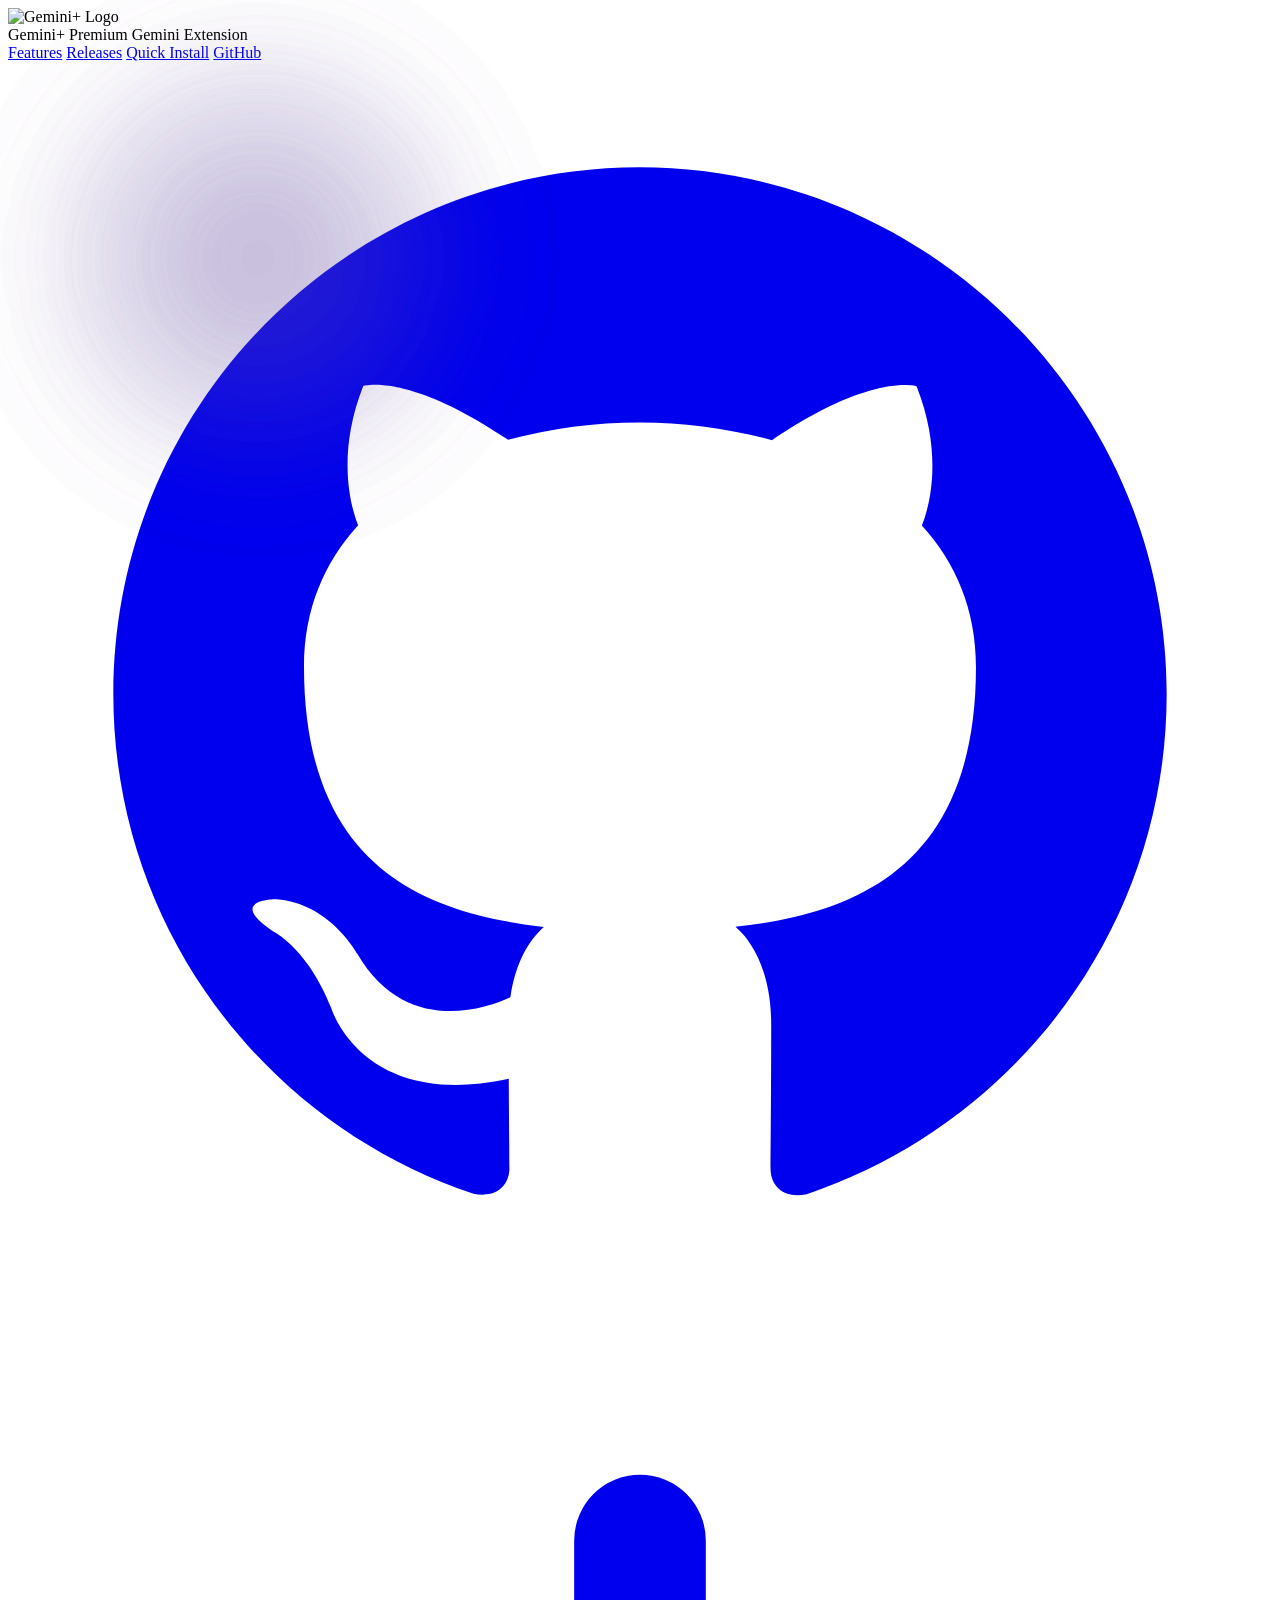
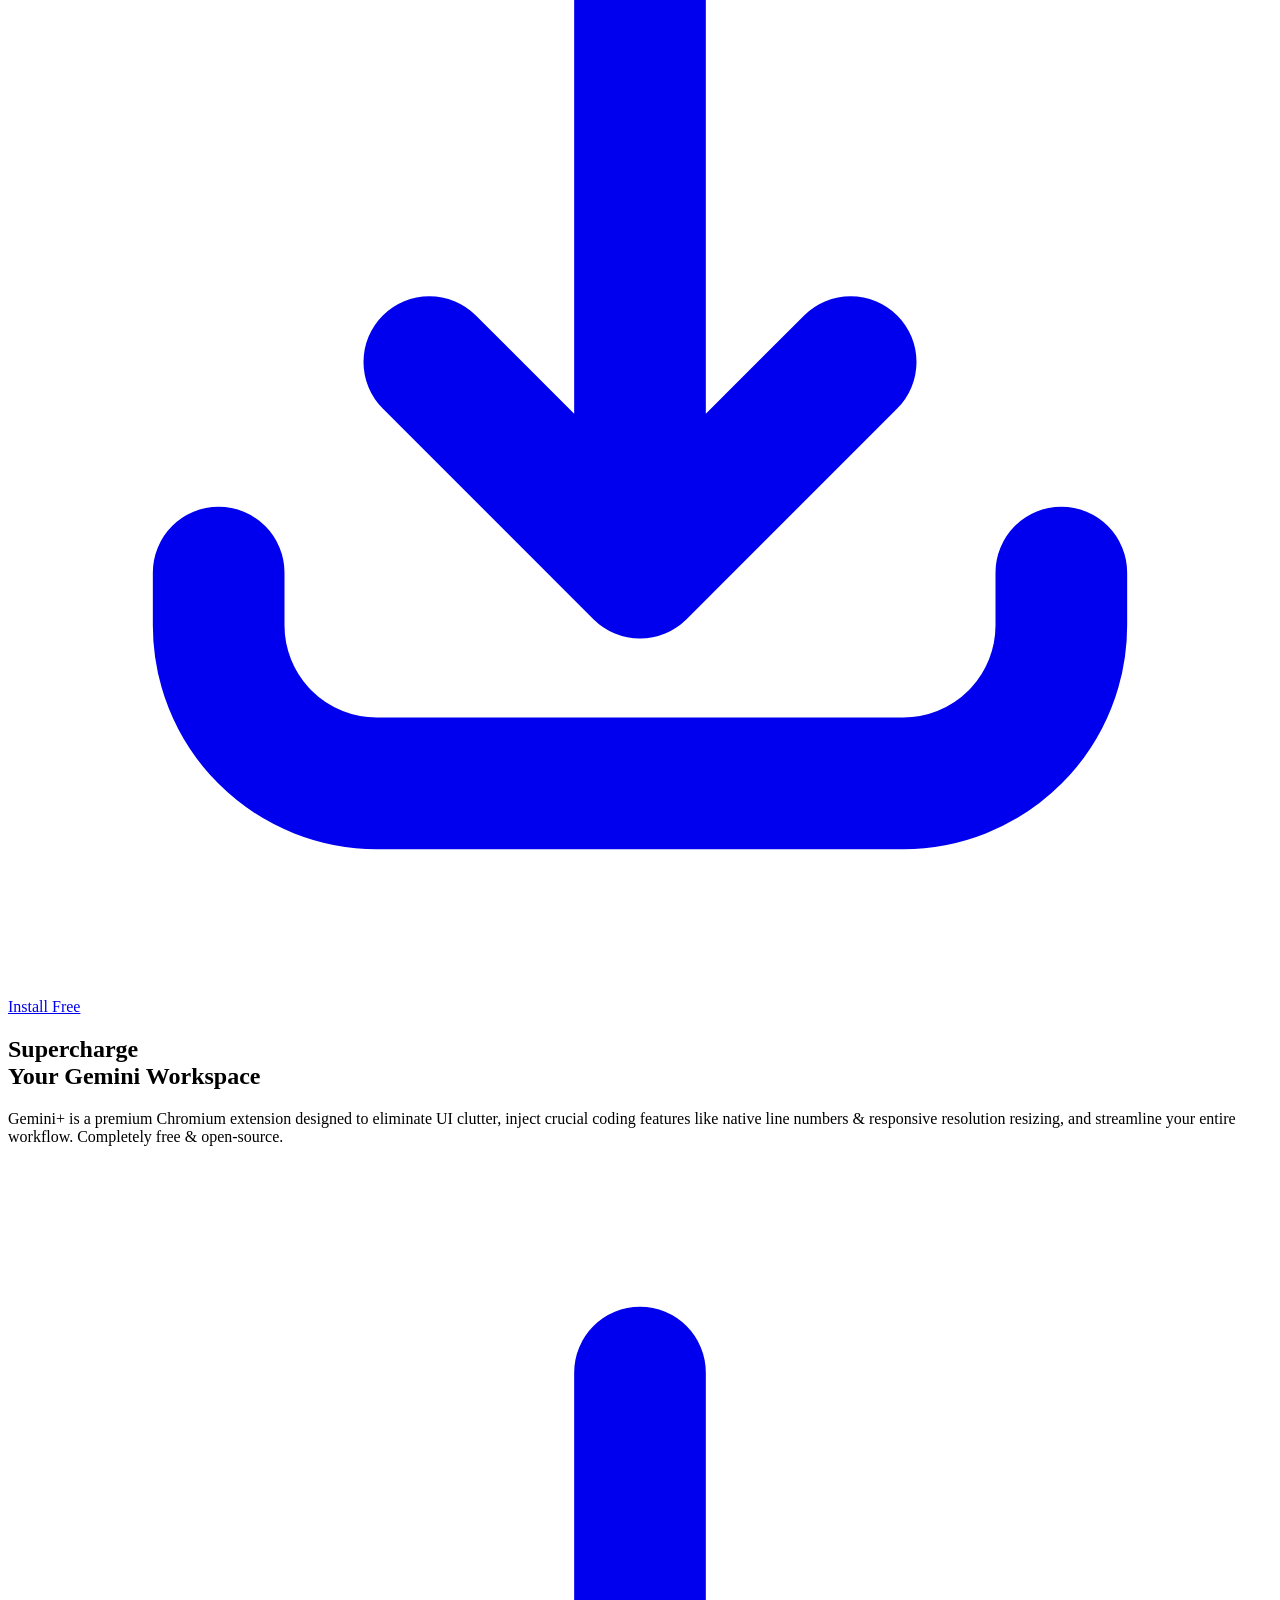
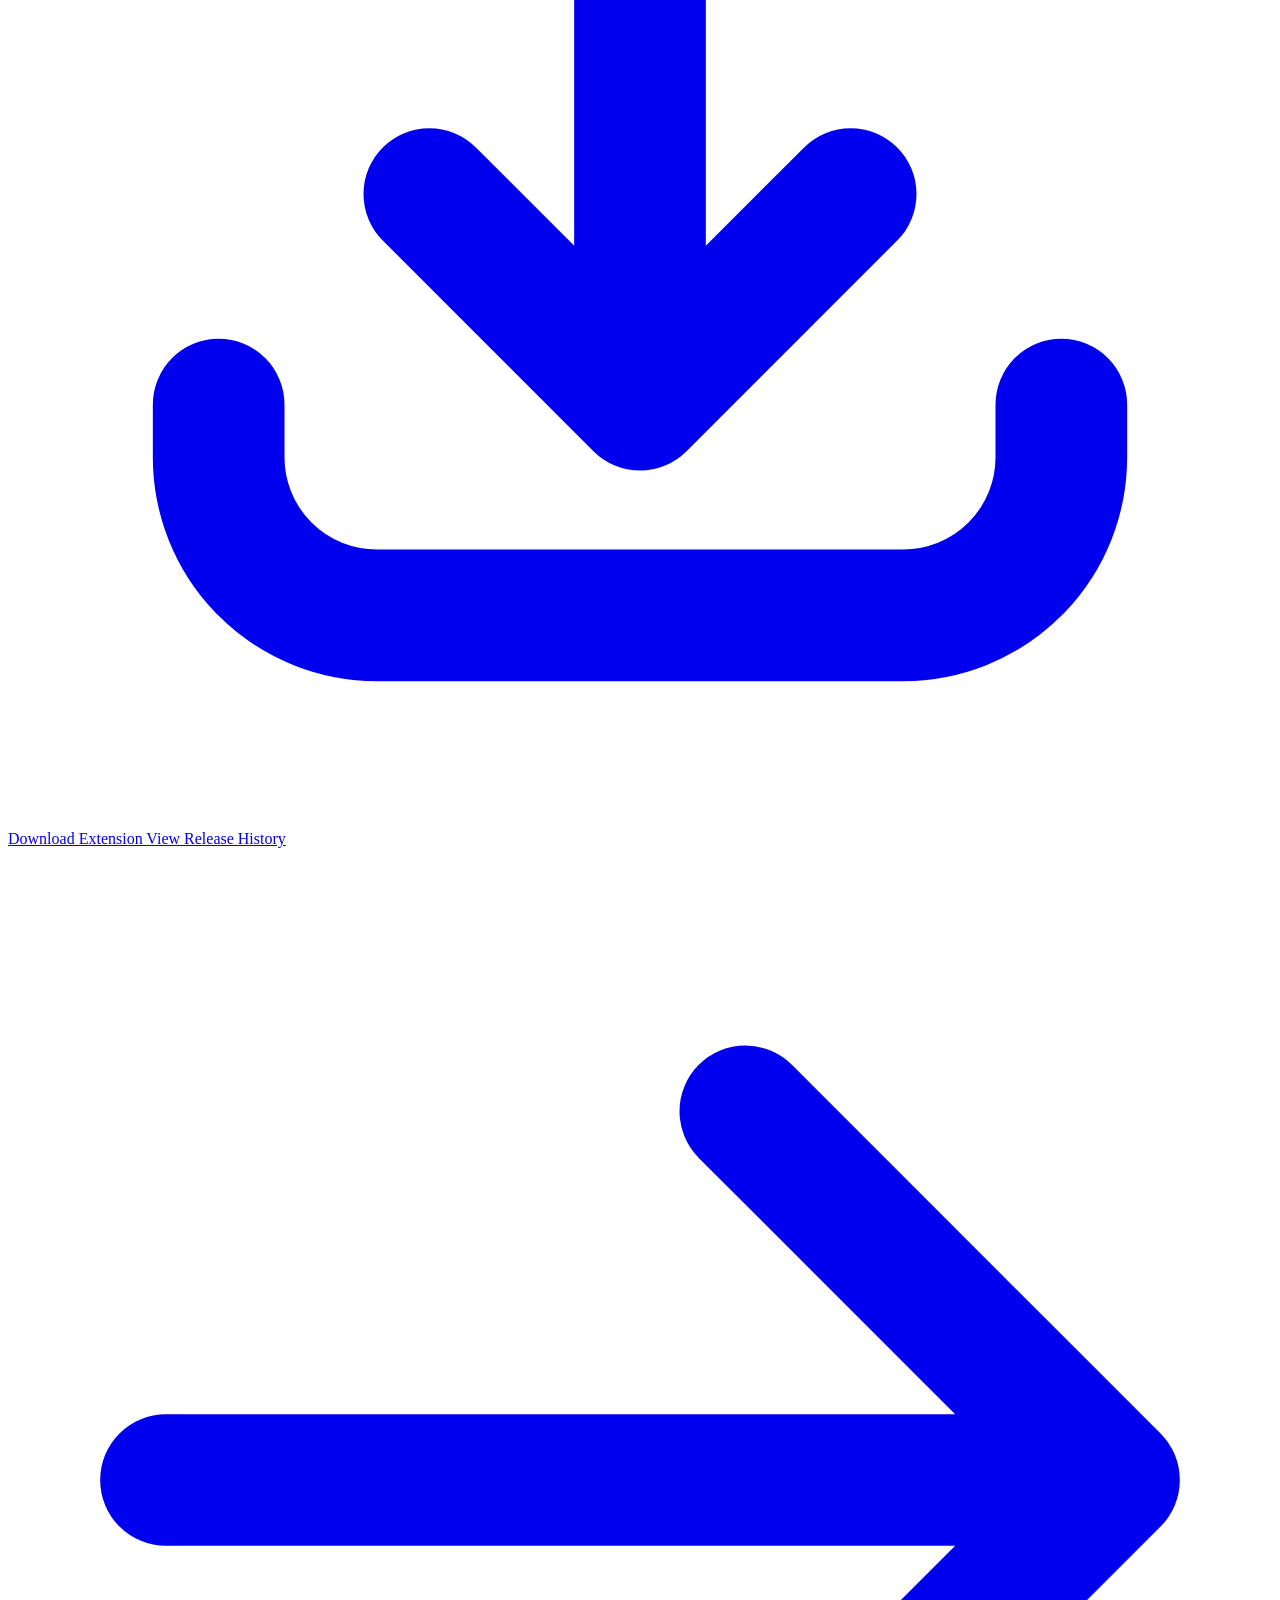
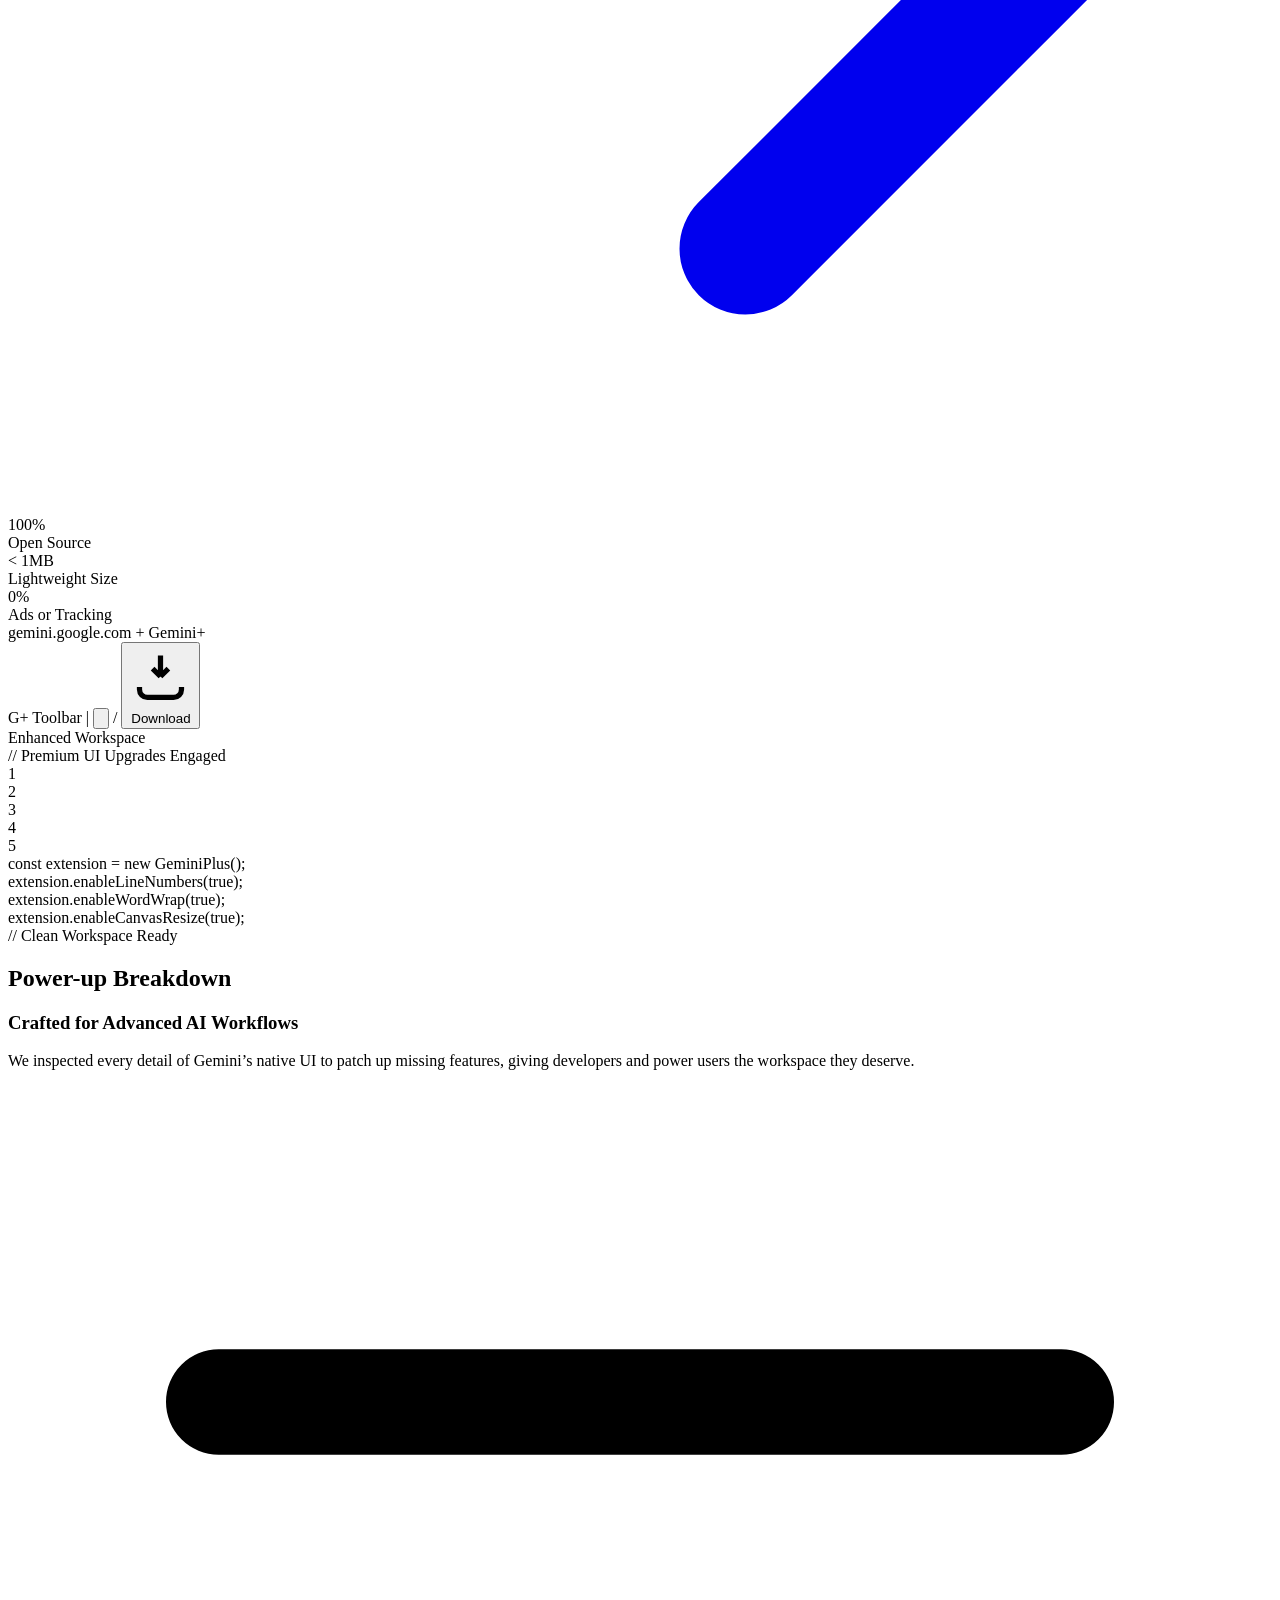
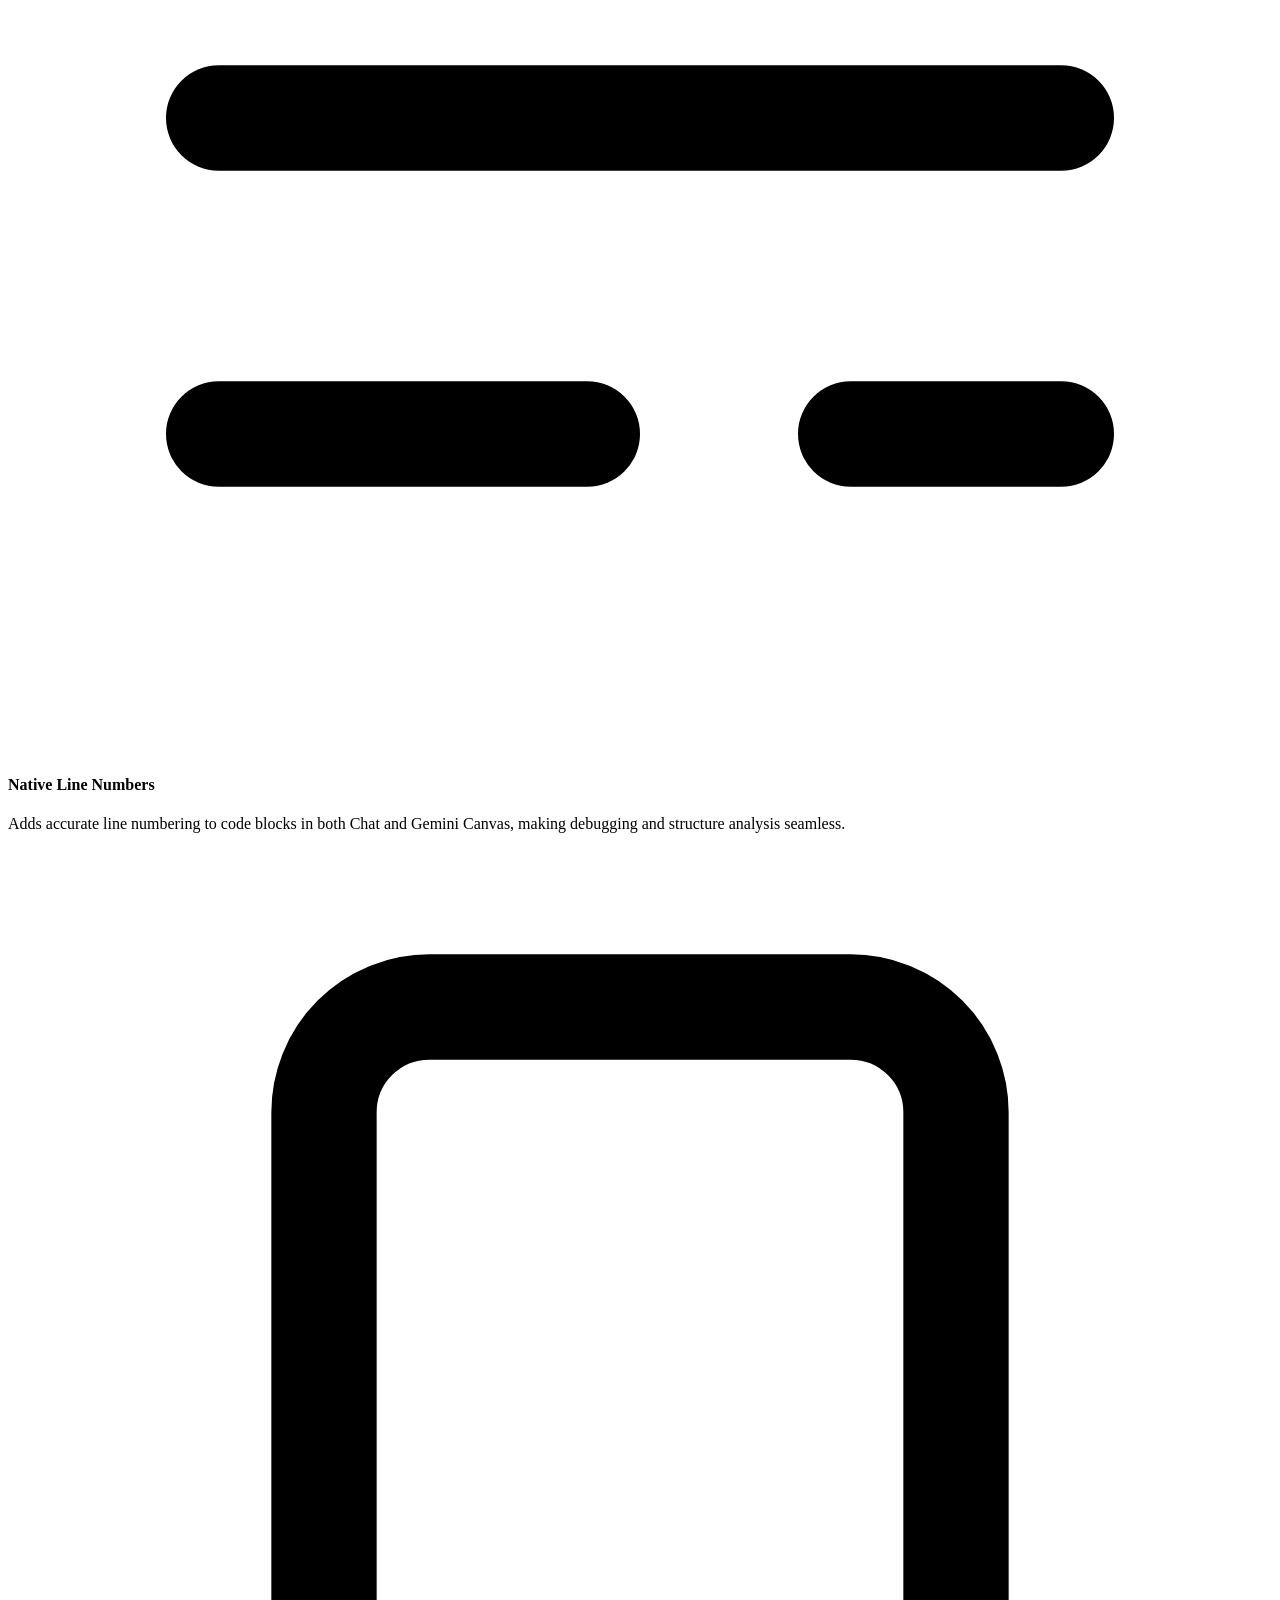
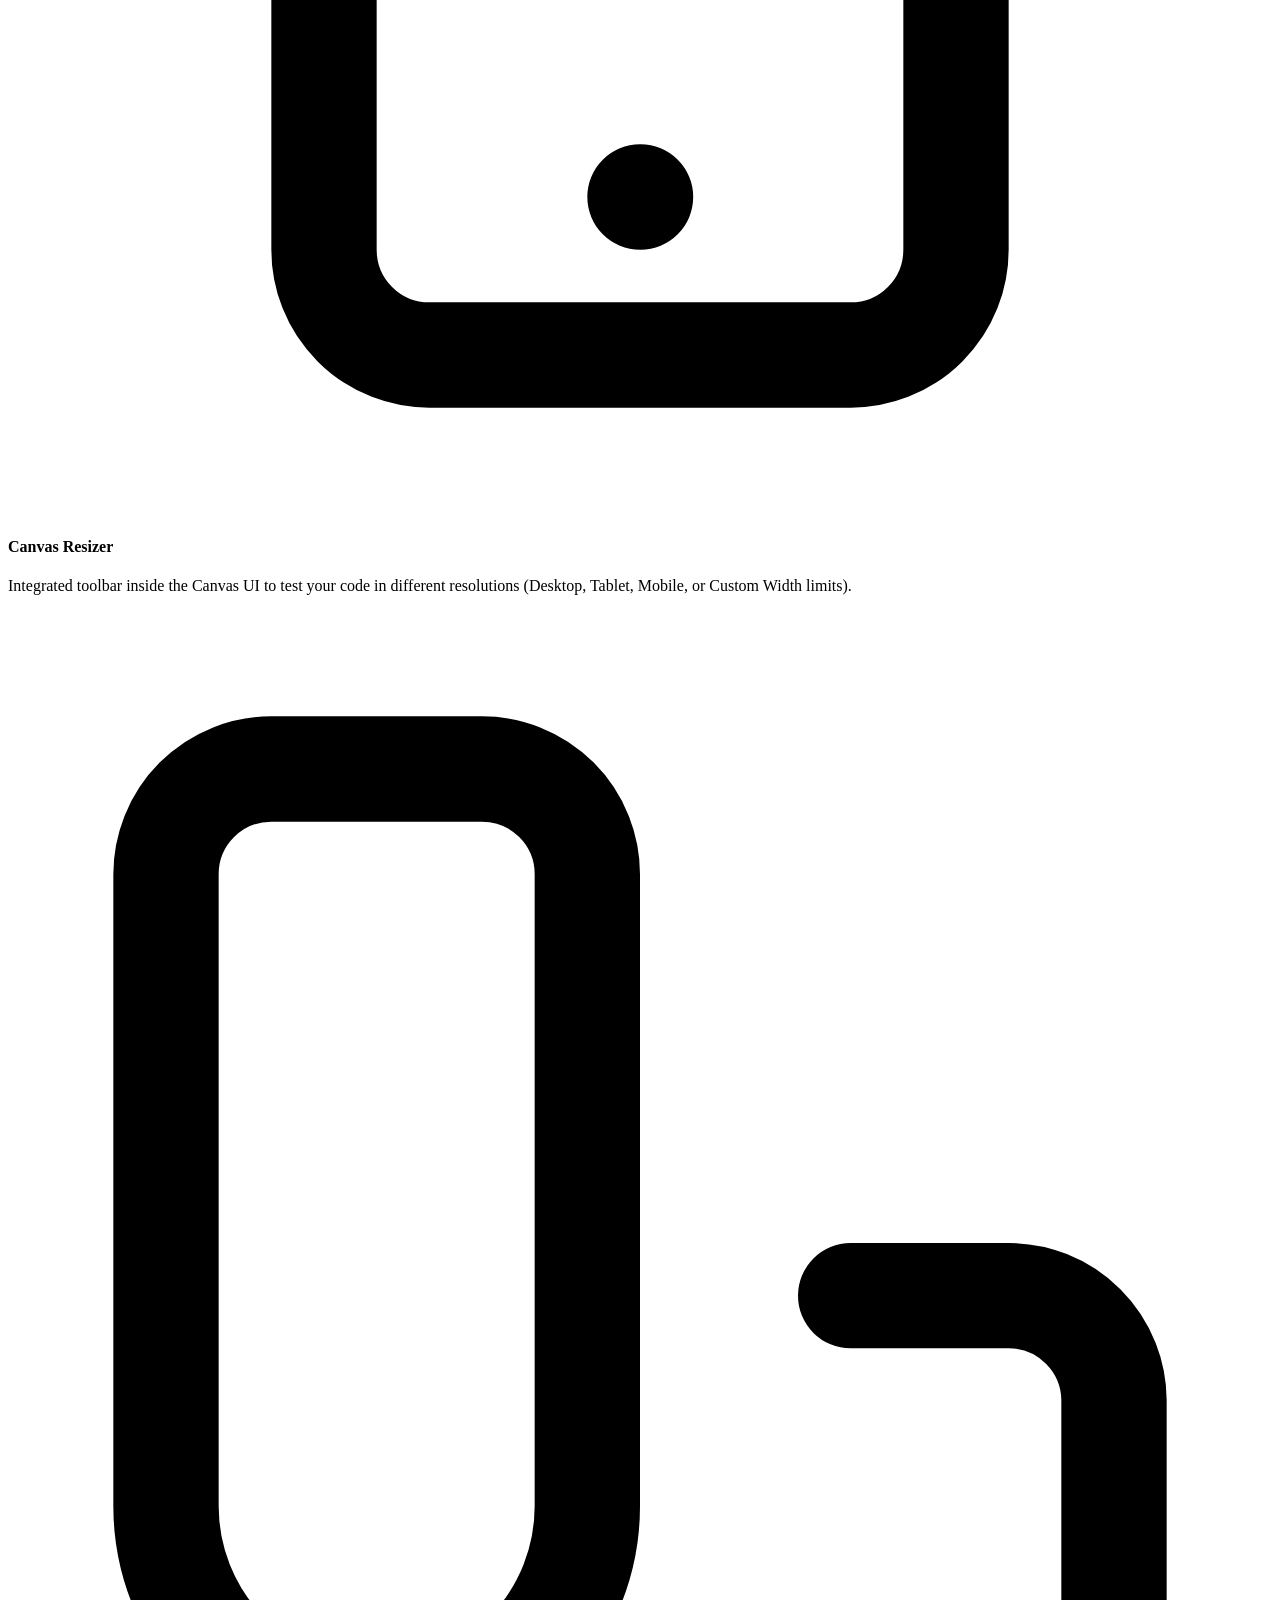
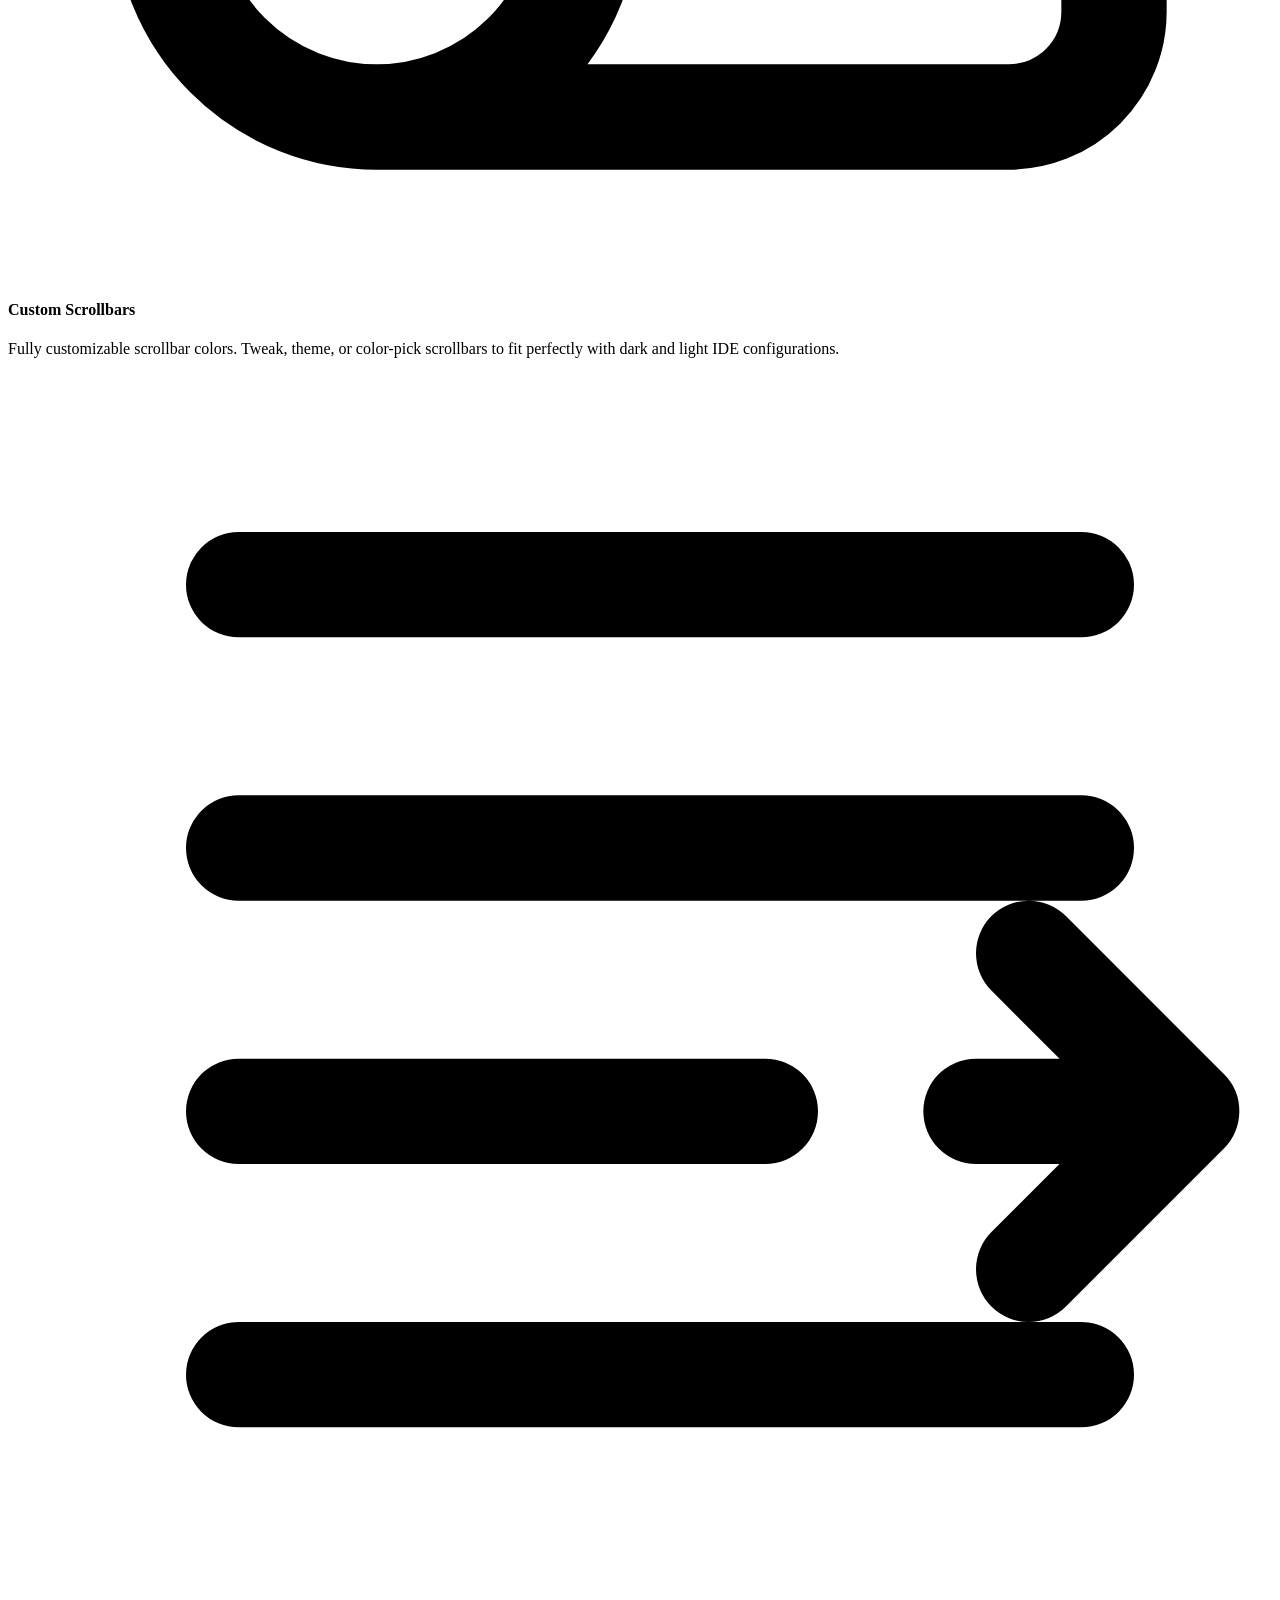
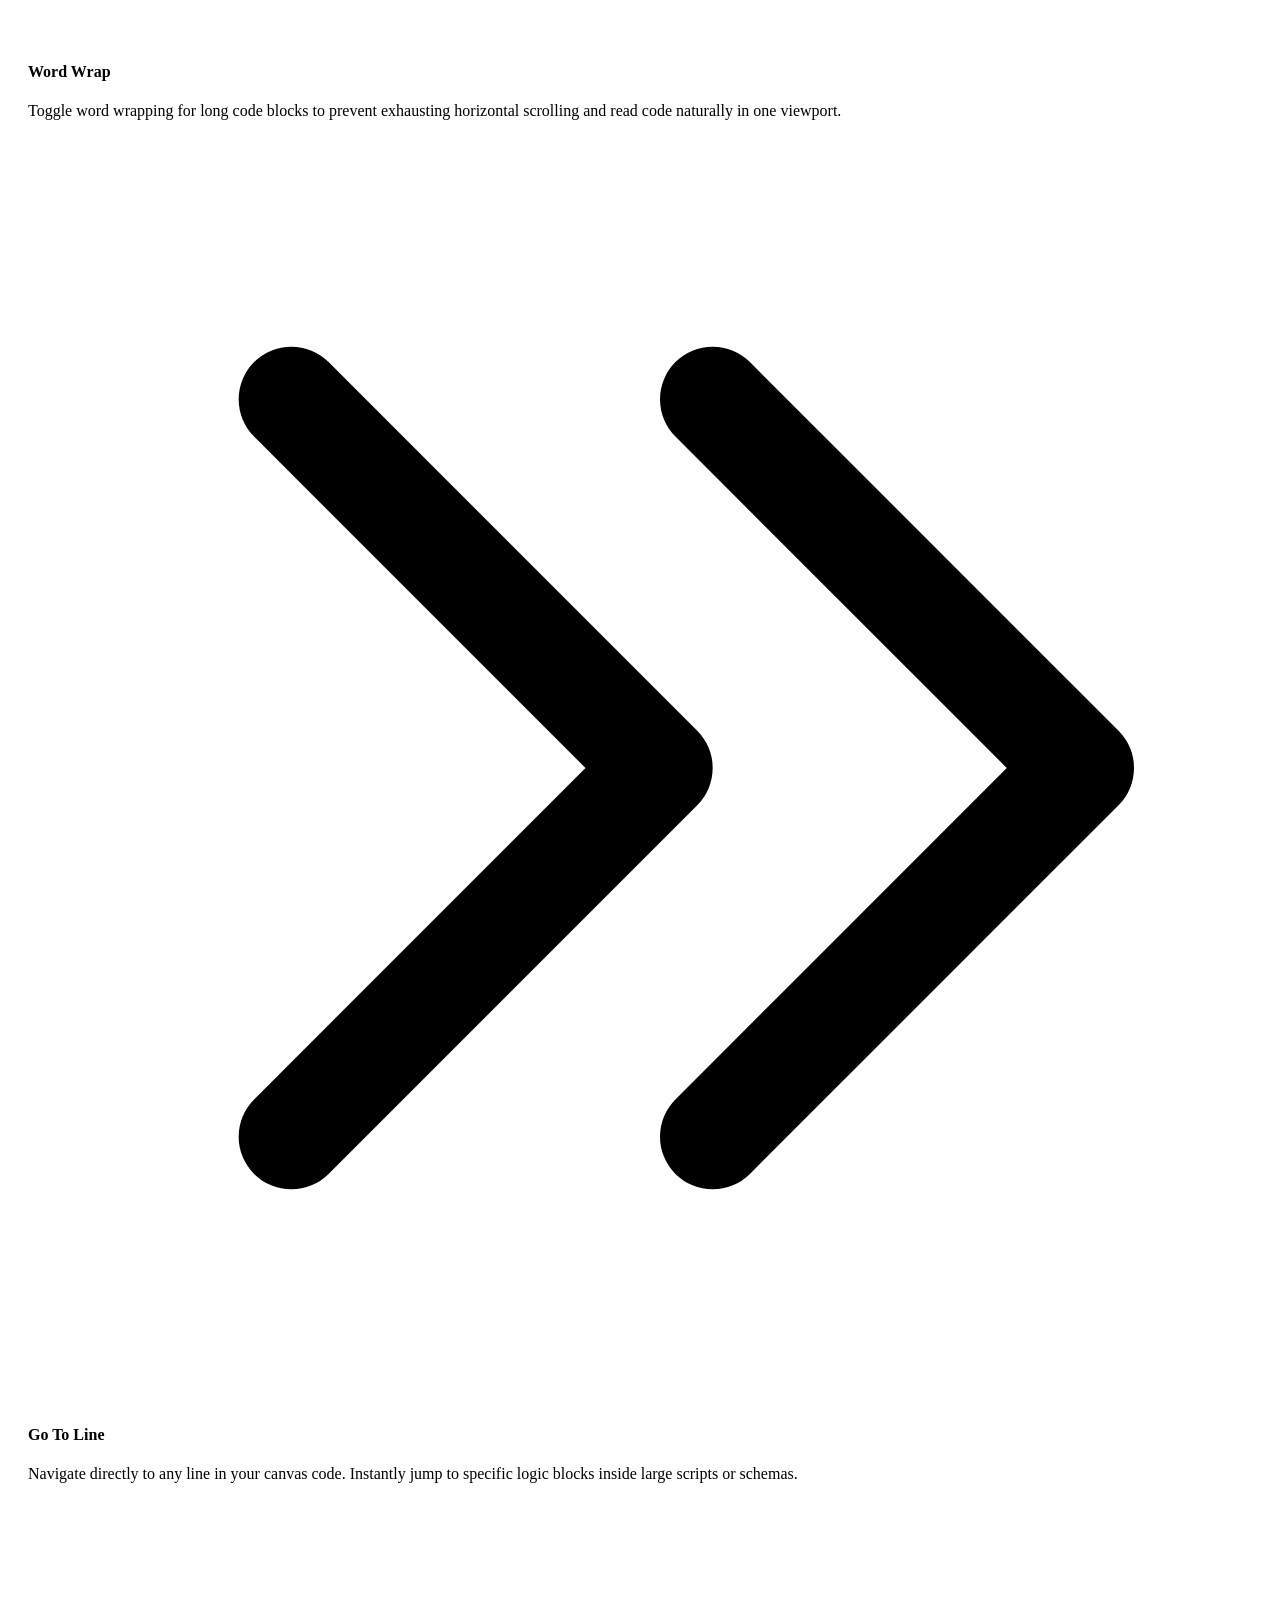
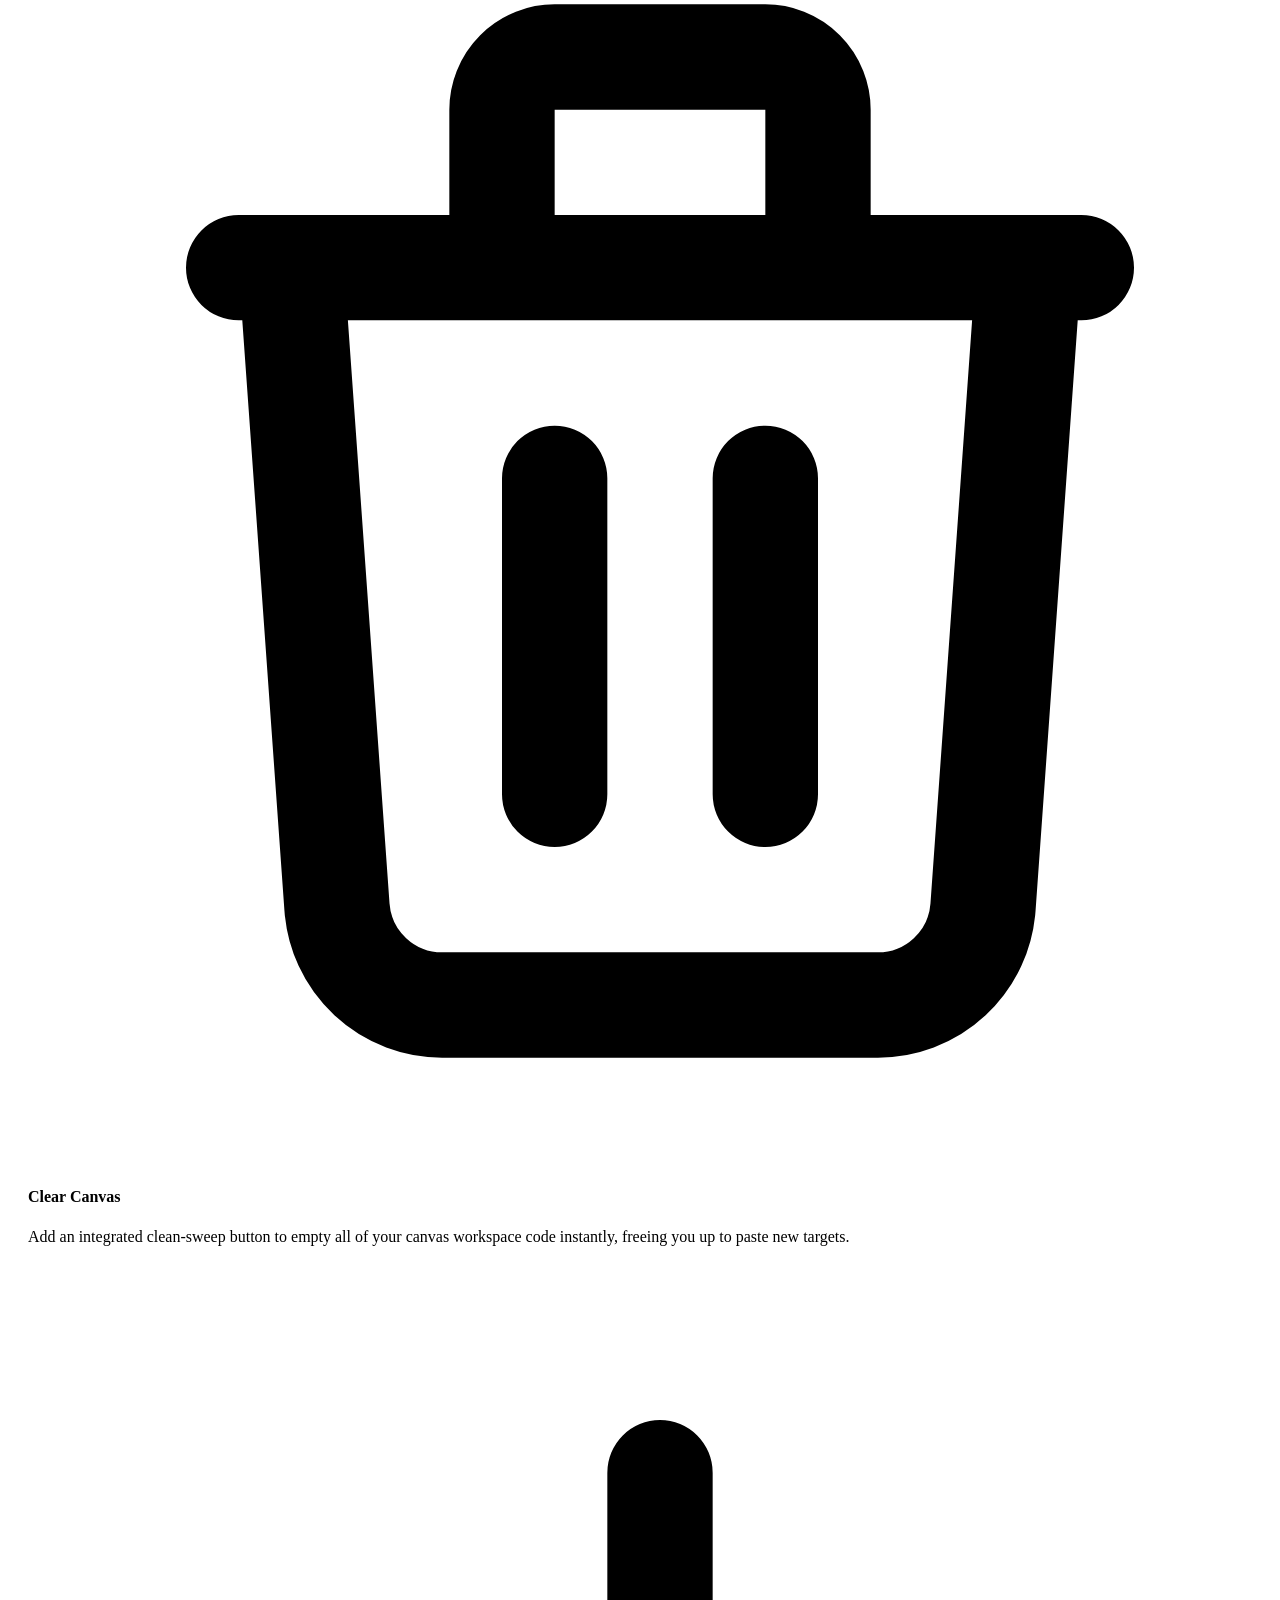
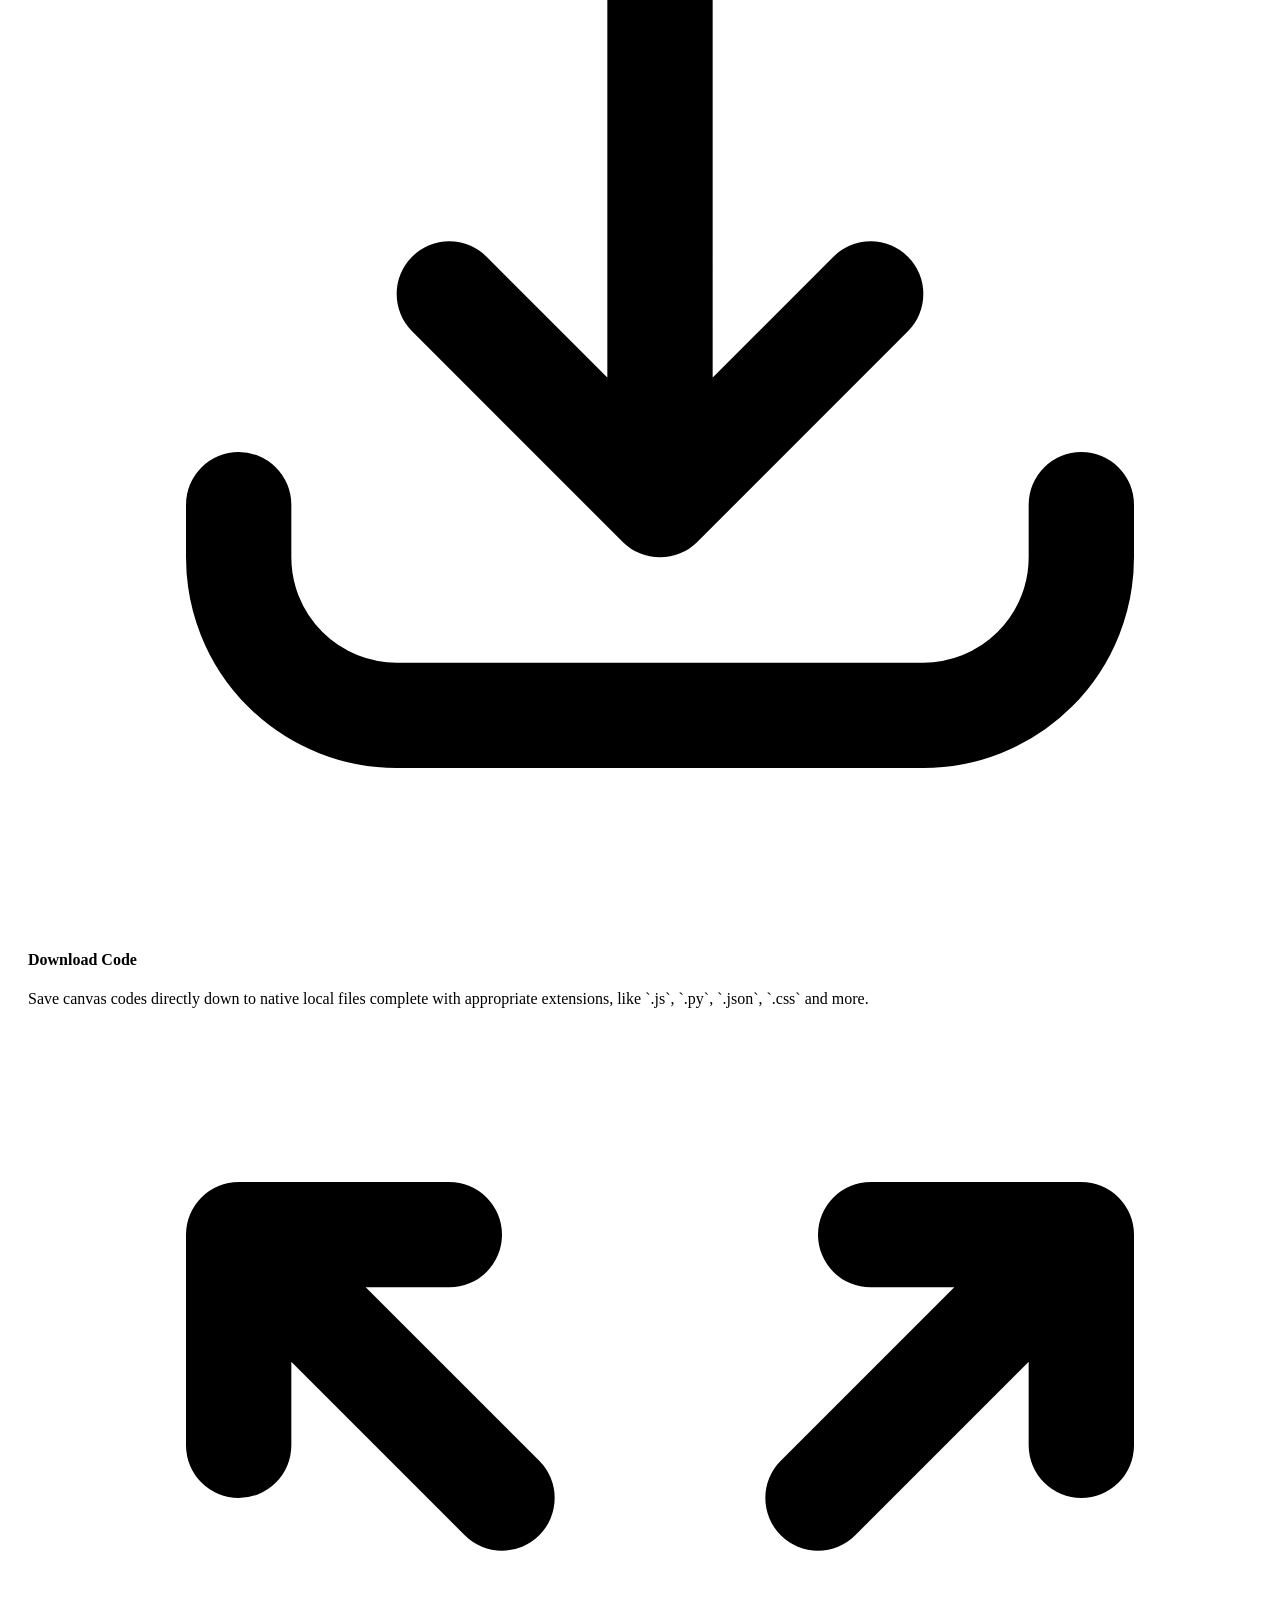
==== commit ce9fee3e: "Update title and description for Gemini extension" ====
--- a/website.html
+++ b/website.html
@@ -3,7 +3,7 @@
 <head>
     <meta charset="UTF-8">
     <meta name="viewport" content="width=device-width, initial-scale=1.0">
-    <title>Gemini+ | Premium Google Gemini UI Enhancer</title>
+    <title>Gemini+ | Premium Google Gemini Enhancer</title>
     <!-- Google Fonts -->
     <link rel="preconnect" href="https://fonts.googleapis.com">
     <link rel="preconnect" href="https://fonts.gstatic.com" crossorigin>
@@ -123,7 +123,7 @@
                 </div>
                 <div>
                     <span class="font-extrabold text-xl tracking-tight bg-gradient-to-r from-white via-m3-primaryContainer to-m3-primary bg-clip-text text-transparent">Gemini+</span>
-                    <span class="text-xs block text-m3-outline -mt-1 font-medium">Premium UI Extension</span>
+                    <span class="text-xs block text-m3-outline -mt-1 font-medium">Premium Gemini Extension</span>
                 </div>
             </div>
 
